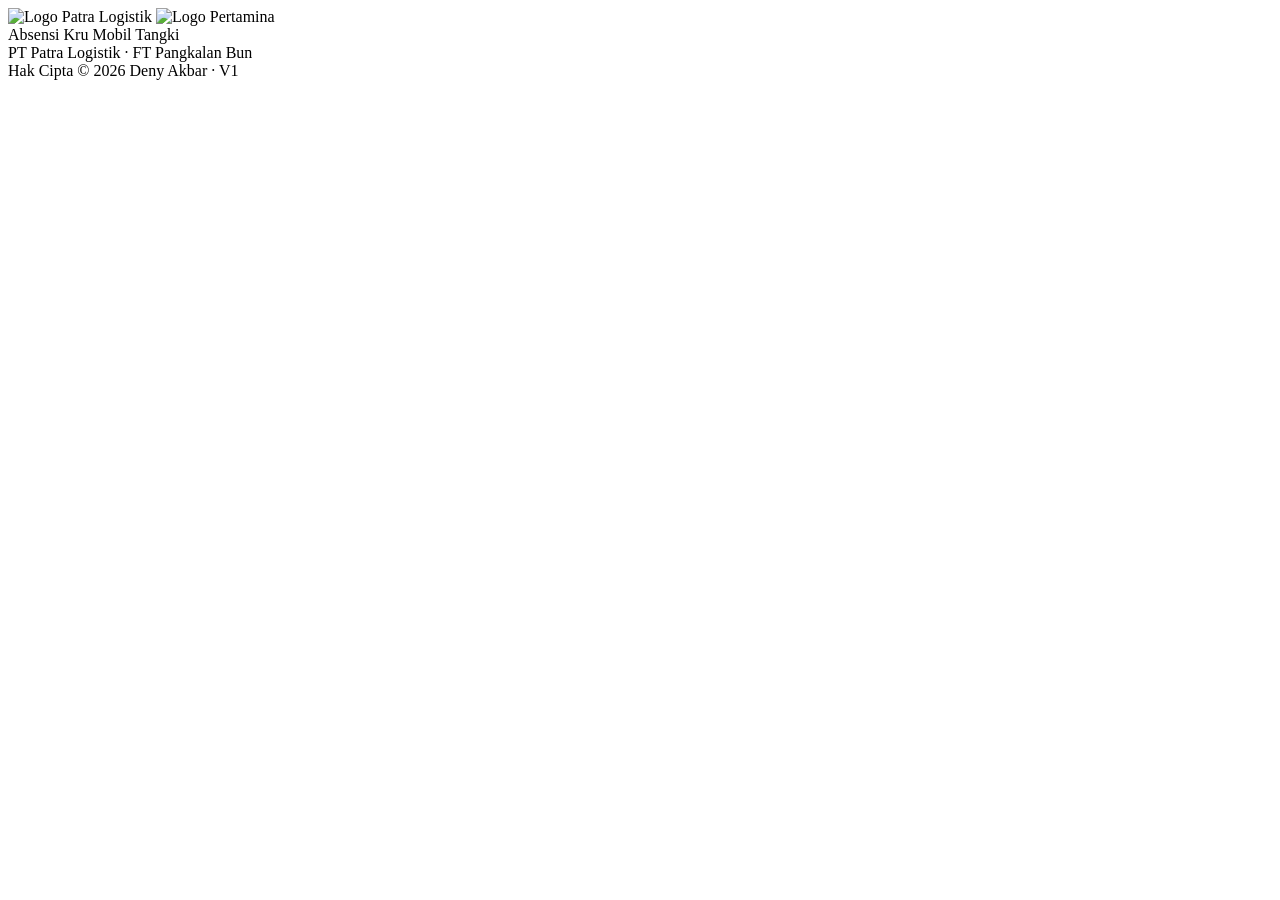
==== index.html @ 359aa32e "Absensi Kru Mobil Tangki V1" ====
<!DOCTYPE html>
<!--
  Absensi Kru Mobil Tangki
  Hak Cipta (c) 2026 Deny Akbar
  Versi V1
-->
<html lang="id">
<head>
  <meta charset="utf-8">
  <meta name="viewport" content="width=device-width, initial-scale=1, viewport-fit=cover">
  <meta name="theme-color" content="#006CB8">
  <meta name="color-scheme" content="light only">
  <meta name="apple-mobile-web-app-capable" content="yes">
  <meta name="mobile-web-app-capable" content="yes">
  <meta name="apple-mobile-web-app-title" content="Absensi Kru">
  <meta name="apple-mobile-web-app-status-bar-style" content="default">
  <meta name="description" content="Absensi supir dan kernet mobil tangki PT Patra Logistik FT Pangkalan Bun">
  <title>Absensi Kru Mobil Tangki</title>
  <link rel="manifest" href="manifest.webmanifest">
  <link rel="icon" type="image/png" href="assets/icon-192.png">
  <link rel="apple-touch-icon" href="assets/apple-touch-icon.png">
  <link rel="stylesheet" href="css/app.css">
</head>
<body>
  <header class="kepala">
    <div class="logo-baris">
      <img class="logo" src="assets/logo-patra-logistik.png" alt="Logo Patra Logistik">
      <img class="logo" src="assets/logo-pertamina.png" alt="Logo Pertamina">
    </div>
    <div class="nama-aplikasi">Absensi Kru Mobil Tangki</div>
    <div class="nama-pt">PT Patra Logistik · FT Pangkalan Bun</div>
  </header>

  <button type="button" id="pita" class="pita" hidden></button>

  <main>
    <!-- Login -->
    <section id="v-login" hidden>
      <div class="panel-masuk">
      <h1>Masuk</h1>
      <p class="sub">Gunakan ID Kru dan PIN 6 angka dari admin.</p>
      <form id="form-login" autocomplete="on" novalidate>
        <label for="in-id">ID Kru</label>
        <input id="in-id" name="username" type="text" autocomplete="username" autocapitalize="characters"
          spellcheck="false" placeholder="Contoh: S001" maxlength="15">
        <label for="in-pin">PIN</label>
        <div class="input-pin">
          <input id="in-pin" name="password" type="password" inputmode="numeric" pattern="[0-9]*" maxlength="6"
            autocomplete="current-password" placeholder="6 angka">
          <button type="button" id="btn-lihat-pin" class="lihat" aria-controls="in-pin" aria-pressed="false">Lihat</button>
        </div>
        <div id="pesan-login" class="kotak-pesan merah" role="alert" hidden></div>
        <button type="submit" id="btn-masuk" class="tombol besar" style="margin-top:20px">Masuk</button>
      </form>
      <div id="info-ios" class="kotak-pesan biasa" hidden>
        Di iPhone: pasang dulu aplikasi ke Layar Utama lewat tombol Bagikan di Safari, lalu buka dari ikon
        Absensi Kru dan masuk dari sana. Akun terkunci di tempat Anda pertama kali masuk.
      </div>
      <button type="button" id="btn-pasang" class="tombol kedua" style="margin-top:12px" hidden>Pasang Aplikasi di HP</button>
      <p class="bantuan">Lupa PIN atau ganti HP? Hubungi admin.</p>
      <div class="tautan-bawah" style="margin-top:4px"><a href="panduan-kru.html">Cara Pakai</a></div>
      </div>
    </section>

    <!-- Beranda -->
    <section id="v-beranda" hidden>
      <div id="kartu-kru" class="kartu profil"></div>
      <div id="kartu-status" class="kartu status" aria-live="polite"></div>
      <div class="grid-aksi">
        <button type="button" id="btn-absen-masuk" class="aksi">
          <span class="judul-aksi">Absen Masuk</span><span class="sub-aksi" id="sub-masuk"></span>
        </button>
        <button type="button" id="btn-absen-pulang" class="aksi">
          <span class="judul-aksi">Absen Pulang</span><span class="sub-aksi" id="sub-pulang"></span>
        </button>
      </div>
      <p class="bantuan">Izin, sakit, atau cuti: beri tahu admin langsung.</p>
      <div class="tautan-bawah">
        <a href="panduan-kru.html">Cara Pakai</a>
        <button type="button" id="btn-keluar" class="tombol-tautan">Keluar</button>
      </div>
    </section>

    <!-- Alur absen -->
    <section id="v-alur" hidden>
      <div id="isi-alur"></div>
    </section>

  </main>

  <footer id="kaki" class="kaki">Hak Cipta © 2026 Deny Akbar · V1</footer>

  <!-- Tombol Kembali/Lanjut yang tetap di bawah layar saat absen -->
  <div id="bar-aksi" class="bar-aksi" hidden>
    <div id="bar-isi" class="bar-isi"></div>
  </div>

  <!-- Kamera layar penuh -->
  <div id="kamera" class="kamera" hidden>
    <video id="kamera-video" playsinline muted autoplay></video>
    <div id="kamera-bingkai" class="bingkai"></div>
    <div id="kamera-pesan" class="kamera-pesan"></div>
    <div class="kamera-bawah">
      <button type="button" id="kamera-batal" class="tombol kedua">Batal</button>
      <button type="button" id="kamera-jepret" class="tombol jepret">Ambil Foto</button>
      <button type="button" id="kamera-senter" class="tombol kedua" hidden>Senter</button>
    </div>
  </div>

  <!-- Dialog pesan -->
  <div id="lapisan" class="lapisan" hidden>
    <div id="dialog" class="dialog" role="dialog" aria-modal="true"></div>
  </div>

  <script src="config.js"></script>
  <script src="js/inti.js"></script>
  <script src="js/perangkat.js"></script>
  <script src="js/antrian.js"></script>
  <script src="js/alur.js"></script>
  <script src="js/app.js"></script>
</body>
</html>
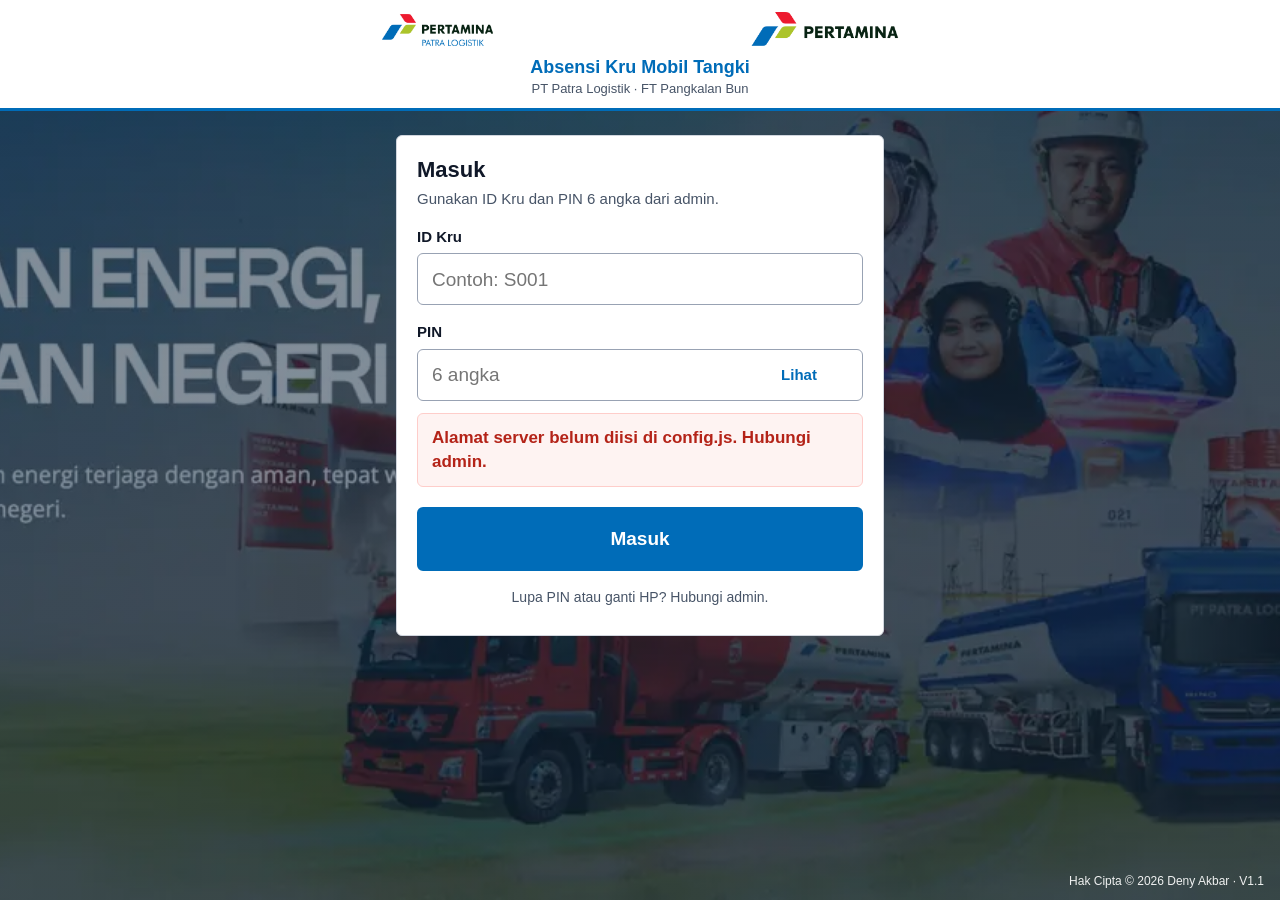
==== commit 76229096: "Versi V1.1: hapus halaman Cara Pakai dari aplikasi" ====
--- a/index.html
+++ b/index.html
@@ -2,7 +2,7 @@
 <!--
   Absensi Kru Mobil Tangki
   Hak Cipta (c) 2026 Deny Akbar
-  Versi V1
+  Versi V1.1
 -->
 <html lang="id">
 <head>
@@ -58,7 +58,6 @@
       </div>
       <button type="button" id="btn-pasang" class="tombol kedua" style="margin-top:12px" hidden>Pasang Aplikasi di HP</button>
       <p class="bantuan">Lupa PIN atau ganti HP? Hubungi admin.</p>
-      <div class="tautan-bawah" style="margin-top:4px"><a href="panduan-kru.html">Cara Pakai</a></div>
       </div>
     </section>
 
@@ -76,7 +75,6 @@
       </div>
       <p class="bantuan">Izin, sakit, atau cuti: beri tahu admin langsung.</p>
       <div class="tautan-bawah">
-        <a href="panduan-kru.html">Cara Pakai</a>
         <button type="button" id="btn-keluar" class="tombol-tautan">Keluar</button>
       </div>
     </section>
@@ -88,7 +86,7 @@
 
   </main>
 
-  <footer id="kaki" class="kaki">Hak Cipta © 2026 Deny Akbar · V1</footer>
+  <footer id="kaki" class="kaki">Hak Cipta © 2026 Deny Akbar · V1.1</footer>
 
   <!-- Tombol Kembali/Lanjut yang tetap di bawah layar saat absen -->
   <div id="bar-aksi" class="bar-aksi" hidden>
--- a/css/app.css
+++ b/css/app.css
@@ -0,0 +1,489 @@
+/*
+ * Absensi Kru Mobil Tangki
+ * Hak Cipta (c) 2026 Deny Akbar
+ * Versi V1.1
+ *
+ * Tampilan aplikasi kru: dibuat untuk HP murah, tombol besar, teks jelas, kontras tinggi.
+ * Jarak antarelemen memakai kelipatan 4 px. Warna hijau dan merah hanya untuk status.
+ */
+
+:root {
+  color-scheme: light;
+  --biru: #006CB8;          /* warna utama dari logo, bisa diganti di config.js (WARNA_UTAMA) */
+  --biru-tekan: #00518A;
+  --biru-muda: #E0EDF7;
+  --teks: #101828;
+  --teks-2: #475467;
+  --teks-3: #667085;
+  --garis: #D0D5DD;
+  --garis-lembut: #EAECF0;
+  --garis-input: #98A2B3;
+  --latar: #FFFFFF;
+  --latar-2: #F2F4F7;
+  --hijau: #067647;
+  --hijau-latar: #ECFDF3;
+  --hijau-garis: #ABEFC6;
+  --merah: #B42318;
+  --merah-latar: #FEF3F2;
+  --merah-garis: #FECDCA;
+  --sudut: 6px;
+  --sudut-kecil: 4px;
+  --cepat: 120ms;
+}
+
+* { box-sizing: border-box; }
+
+html { -webkit-text-size-adjust: 100%; }
+
+body {
+  margin: 0;
+  background: var(--latar);
+  color: var(--teks);
+  font-family: Roboto, Arial, "Helvetica Neue", Helvetica, sans-serif;
+  font-size: 17px;
+  line-height: 1.45;
+  min-height: 100vh;
+  min-height: 100dvh;
+  display: flex;
+  flex-direction: column;
+}
+body.ada-bar { padding-bottom: calc(80px + env(safe-area-inset-bottom)); }
+
+button, input, textarea, select { font: inherit; color: inherit; }
+
+[hidden] { display: none !important; }
+
+.angka { font-variant-numeric: tabular-nums; }
+
+/* ---------- Kepala ---------- */
+.kepala {
+  padding: 10px 16px 10px;
+  border-bottom: 3px solid var(--biru);
+  text-align: center;
+  background: var(--latar);
+}
+.logo-baris {
+  display: flex;
+  justify-content: space-between;
+  align-items: center;
+  gap: 12px;
+  max-width: 520px;
+  margin: 0 auto 6px;
+  min-height: 40px;
+}
+.logo-baris img, .logo-kosong {
+  height: 36px;
+  max-width: 42%;
+  object-fit: contain;
+}
+.logo-kosong {
+  width: 104px;
+  border: 1px dashed var(--garis-input);
+  border-radius: var(--sudut-kecil);
+  color: var(--teks-3);
+  font-size: 12px;
+  display: flex;
+  align-items: center;
+  justify-content: center;
+}
+.nama-aplikasi { font-size: 18px; font-weight: 700; color: var(--biru); line-height: 1.25; }
+.nama-pt { font-size: 13px; color: var(--teks-2); margin-top: 1px; }
+
+/* ---------- Pita pemberitahuan ---------- */
+.pita {
+  display: block;
+  width: 100%;
+  border: 0;
+  border-bottom: 1px solid var(--garis);
+  padding: 12px 16px;
+  font-size: 15px;
+  font-weight: 700;
+  line-height: 1.35;
+  text-align: center;
+  background: var(--latar-2);
+  color: var(--teks);
+  cursor: pointer;
+  transition: background-color var(--cepat);
+}
+.pita.versi { background: var(--biru); color: #fff; border-bottom-color: var(--biru); }
+.pita.merah { background: var(--merah-latar); color: var(--merah); border-bottom-color: var(--merah-garis); }
+
+/* ---------- Isi halaman ---------- */
+main {
+  flex: 1;
+  width: 100%;
+  max-width: 520px;
+  margin: 0 auto;
+  padding: 20px 16px 16px;
+}
+h1 { font-size: 22px; line-height: 1.25; margin: 0 0 4px; }
+.sub { font-size: 15px; color: var(--teks-2); margin: 0 0 16px; }
+h2 { font-size: 18px; line-height: 1.3; margin: 24px 0 8px; }
+p { margin: 8px 0; }
+.kecil { font-size: 14px; color: var(--teks-2); }
+.tengah { text-align: center; }
+
+/* ---------- Formulir ---------- */
+label { display: block; font-size: 15px; font-weight: 700; margin: 16px 0 6px; }
+form > label:first-child, .kartu > label:first-child { margin-top: 0; }
+input[type=text], input[type=password], input[type=tel], input[type=number], input[type=date], textarea {
+  width: 100%;
+  min-height: 52px;
+  padding: 10px 14px;
+  font-size: 19px;
+  border: 1px solid var(--garis-input);
+  border-radius: var(--sudut);
+  background: #fff;
+  transition: border-color var(--cepat);
+}
+input[type=date] { font-size: 17px; }
+textarea { min-height: 96px; font-size: 17px; resize: vertical; }
+input:focus, textarea:focus { outline: 3px solid var(--biru-muda); border-color: var(--biru); }
+.input-km { font-size: 28px; font-weight: 700; letter-spacing: 1px; text-align: center; font-variant-numeric: tabular-nums; }
+
+.input-pin { position: relative; }
+.input-pin input { padding-right: 132px; }
+.input-pin input:not(:placeholder-shown) { letter-spacing: 0.15em; }
+.input-pin .lihat {
+  position: absolute;
+  top: 4px;
+  right: 4px;
+  bottom: 4px;
+  min-width: 120px;
+  border: 0;
+  border-radius: var(--sudut-kecil);
+  background: transparent;
+  color: var(--biru);
+  font-size: 15px;
+  font-weight: 700;
+  cursor: pointer;
+  transition: background-color var(--cepat);
+}
+.input-pin .lihat:active { background: var(--biru-muda); }
+
+/* ---------- Tombol ---------- */
+.tombol {
+  display: block;
+  width: 100%;
+  min-height: 56px;
+  padding: 12px 16px;
+  border-radius: var(--sudut);
+  border: 2px solid var(--biru);
+  background: var(--biru);
+  color: #fff;
+  font-size: 18px;
+  font-weight: 700;
+  line-height: 1.25;
+  text-align: center;
+  cursor: pointer;
+  -webkit-tap-highlight-color: transparent;
+  transition: background-color var(--cepat), border-color var(--cepat), color var(--cepat);
+}
+.tombol:active { background: var(--biru-tekan); border-color: var(--biru-tekan); }
+.tombol.kedua { background: #fff; color: var(--biru); }
+.tombol.kedua:active { background: var(--biru-muda); }
+.tombol.besar { min-height: 64px; font-size: 19px; }
+.tombol.nonaktif, .tombol:disabled {
+  background: var(--latar-2);
+  border-color: var(--garis);
+  color: var(--teks-3);
+  cursor: default;
+}
+.tombol + .tombol { margin-top: 12px; }
+.tombol-tautan {
+  display: inline-flex;
+  align-items: center;
+  min-height: 44px;
+  padding: 0 8px;
+  border: 0;
+  background: none;
+  color: var(--biru);
+  font-size: 16px;
+  font-weight: 700;
+  text-decoration: underline;
+  text-underline-offset: 3px;
+  cursor: pointer;
+}
+.baris-tombol { display: flex; gap: 12px; margin-top: 16px; }
+.baris-tombol .tombol { margin-top: 0; }
+
+.tombol:focus-visible, .aksi:focus-visible, .pilih:focus-visible, .tombol-tautan:focus-visible,
+.pita:focus-visible, .lihat:focus-visible {
+  outline: 3px solid var(--biru);
+  outline-offset: 2px;
+}
+
+/* Tombol utama di beranda: judul besar dan keterangan singkat */
+.grid-aksi { display: grid; grid-template-columns: 1fr 1fr; gap: 12px; margin-top: 16px; }
+.aksi {
+  display: flex;
+  flex-direction: column;
+  align-items: center;
+  justify-content: center;
+  gap: 4px;
+  min-height: 92px;
+  padding: 12px 10px;
+  border-radius: var(--sudut);
+  border: 2px solid var(--biru);
+  background: var(--biru);
+  color: #fff;
+  text-align: center;
+  cursor: pointer;
+  -webkit-tap-highlight-color: transparent;
+  transition: background-color var(--cepat), border-color var(--cepat);
+}
+.aksi:active { background: var(--biru-tekan); border-color: var(--biru-tekan); }
+.aksi .judul-aksi { font-size: 19px; font-weight: 700; line-height: 1.2; }
+.aksi .sub-aksi { font-size: 13px; line-height: 1.3; color: #fff; }
+.aksi .sub-aksi:empty { display: none; }
+.aksi.kedua { background: #fff; color: var(--biru); }
+.aksi.kedua:active { background: var(--biru-muda); }
+.aksi.kedua .sub-aksi { color: var(--teks-2); }
+.aksi[aria-disabled="true"] { background: var(--latar-2); border-color: var(--garis); color: var(--teks-3); cursor: default; }
+.aksi[aria-disabled="true"]:active { background: var(--latar-2); }
+.aksi[aria-disabled="true"] .sub-aksi { color: var(--teks-2); }
+
+/* ---------- Kartu ---------- */
+.kartu {
+  border: 1px solid var(--garis);
+  border-radius: var(--sudut);
+  padding: 16px;
+  margin-bottom: 12px;
+  background: #fff;
+}
+
+/* Data kru */
+.profil .nama { font-size: 20px; font-weight: 700; line-height: 1.25; }
+.profil .jabatan { font-size: 15px; color: var(--teks-2); margin-top: 2px; }
+.info-grid {
+  display: grid;
+  grid-template-columns: 1fr 1fr;
+  margin-top: 12px;
+  border-top: 1px solid var(--garis-lembut);
+}
+.info-grid > div { padding-top: 10px; min-width: 0; }
+.info-grid > div + div { border-left: 1px solid var(--garis-lembut); padding-left: 14px; }
+.info-grid > .penuh {
+  grid-column: 1 / -1;
+  border-left: 0;
+  padding-left: 0;
+  margin-top: 10px;
+  border-top: 1px solid var(--garis-lembut);
+}
+.info-grid .label { display: block; font-size: 13px; color: var(--teks-2); }
+.info-grid .nilai { display: block; font-size: 18px; font-weight: 700; overflow-wrap: anywhere; }
+
+/* Status hari ini */
+.status { border-left: 6px solid var(--teks-3); }
+.status.hijau { border-left-color: var(--hijau); }
+.status.merah { border-left-color: var(--merah); }
+.status.biru { border-left-color: var(--biru); }
+.status-kepala { display: flex; justify-content: space-between; gap: 8px; font-size: 14px; color: var(--teks-2); }
+.status-utama { font-size: 23px; font-weight: 700; line-height: 1.25; margin: 6px 0 4px; }
+.status-rinci { font-size: 15px; color: var(--teks-2); margin-top: 4px; }
+.deret-chip { display: flex; flex-wrap: wrap; gap: 6px; margin: 6px 0 4px; }
+
+/* Label status */
+.chip {
+  display: inline-block;
+  padding: 3px 10px;
+  border-radius: var(--sudut-kecil);
+  border: 1px solid var(--garis);
+  background: var(--latar-2);
+  color: var(--teks-2);
+  font-size: 14px;
+  font-weight: 700;
+  line-height: 1.3;
+  white-space: nowrap;
+}
+.chip.hijau { background: var(--hijau-latar); color: var(--hijau); border-color: var(--hijau-garis); }
+.chip.merah { background: var(--merah-latar); color: var(--merah); border-color: var(--merah-garis); }
+.chip.biru { background: var(--biru-muda); color: var(--biru); border-color: var(--biru-muda); }
+
+/* Baris label dan nilai */
+.data-baris {
+  display: flex;
+  justify-content: space-between;
+  align-items: baseline;
+  gap: 12px;
+  padding: 8px 0;
+  border-top: 1px solid var(--garis-lembut);
+}
+.data-baris:first-child { border-top: 0; padding-top: 0; }
+.data-baris span:first-child { color: var(--teks-2); font-size: 15px; flex-shrink: 0; }
+.data-baris span:last-child { font-weight: 700; text-align: right; }
+.daftar-ringkas .data-baris span:last-child { max-width: 62%; }
+
+.teks-hijau { color: var(--hijau); }
+.teks-merah { color: var(--merah); }
+
+.kotak-pesan { border-radius: var(--sudut); padding: 12px 14px; margin: 12px 0; font-weight: 700; line-height: 1.4; }
+.kotak-pesan.merah { background: var(--merah-latar); color: var(--merah); border: 1px solid var(--merah-garis); }
+.kotak-pesan.hijau { background: var(--hijau-latar); color: var(--hijau); border: 1px solid var(--hijau-garis); }
+.kotak-pesan.biasa { background: var(--latar-2); color: var(--teks); border: 1px solid var(--garis); font-weight: 400; }
+
+/* ---------- Langkah absen ---------- */
+.langkah-info { font-size: 14px; color: var(--teks-2); }
+.batang-langkah { display: flex; gap: 4px; margin: 8px 0 16px; }
+.batang-langkah span { flex: 1; height: 6px; border-radius: 3px; background: var(--garis-lembut); }
+.batang-langkah span.selesai { background: var(--biru); }
+.angka-besar { font-size: 30px; font-weight: 700; letter-spacing: 0.5px; }
+.foto-hasil { width: 100%; border-radius: var(--sudut); border: 1px solid var(--garis); display: block; margin: 12px 0; }
+.deret-foto { display: flex; gap: 8px; margin-top: 12px; }
+.foto-kecil { width: 96px; height: 96px; object-fit: cover; border-radius: var(--sudut-kecil); border: 1px solid var(--garis); }
+
+.p2h-item { border: 1px solid var(--garis); border-radius: var(--sudut); padding: 12px; margin-bottom: 12px; }
+.p2h-item .judul { font-weight: 700; margin-bottom: 8px; }
+.p2h-item.tidak { border-color: var(--merah); background: var(--merah-latar); }
+.pilih-dua { display: grid; grid-template-columns: 1fr 1fr; gap: 8px; }
+.pilih {
+  min-height: 52px;
+  border: 2px solid var(--garis);
+  border-radius: var(--sudut);
+  background: #fff;
+  font-size: 18px;
+  font-weight: 700;
+  cursor: pointer;
+  -webkit-tap-highlight-color: transparent;
+  transition: background-color var(--cepat), border-color var(--cepat), color var(--cepat);
+}
+.pilih:active { background: var(--latar-2); }
+.pilih.aktif.baik { border-color: var(--hijau); background: var(--hijau-latar); color: var(--hijau); }
+.pilih.aktif.tidak { border-color: var(--merah); background: var(--merah-latar); color: var(--merah); }
+.pilih.aktif.netral { border-color: var(--biru); background: var(--biru-muda); color: var(--biru); }
+
+/* Tombol Kembali/Lanjut yang tetap di bawah layar */
+.bar-aksi {
+  position: fixed;
+  left: 0;
+  right: 0;
+  bottom: 0;
+  z-index: 20;
+  background: #fff;
+  border-top: 1px solid var(--garis);
+  padding: 12px 16px calc(12px + env(safe-area-inset-bottom));
+}
+.bar-isi { max-width: 520px; margin: 0 auto; display: flex; gap: 12px; }
+.bar-isi .tombol { margin: 0; flex: 2; }
+.bar-isi .tombol.kedua { flex: 1; }
+
+/* ---------- Halaman masuk dengan wallpaper ---------- */
+body.halaman-masuk {
+  background-color: #0B2A44;
+  background-image: linear-gradient(rgba(6, 28, 50, 0.5), rgba(6, 28, 50, 0.5)), url(../assets/wallpaper.webp);
+  background-size: cover;
+  background-position: 72% 40%;
+  background-repeat: no-repeat;
+}
+body.halaman-masuk main { padding-top: 24px; }
+body.halaman-masuk .kaki { color: rgba(255, 255, 255, 0.92); }
+.panel-masuk {
+  background: #fff;
+  border: 1px solid var(--garis);
+  border-radius: var(--sudut);
+  padding: 20px;
+}
+
+/* ---------- Daftar data yang tersimpan di HP ---------- */
+.baris-judul { display: flex; justify-content: space-between; align-items: baseline; gap: 8px; margin-bottom: 4px; }
+
+/* ---------- Kamera ---------- */
+.kamera {
+  position: fixed;
+  inset: 0;
+  background: #000;
+  z-index: 50;
+  display: flex;
+  flex-direction: column;
+}
+.kamera video { flex: 1; width: 100%; min-height: 0; object-fit: cover; background: #000; }
+.kamera .bingkai {
+  position: absolute;
+  left: 8%;
+  right: 8%;
+  top: 9%;
+  bottom: 24%;
+  border: 3px dashed rgba(255, 255, 255, 0.9);
+  border-radius: 8px;
+  pointer-events: none;
+  display: flex;
+  align-items: flex-start;
+  justify-content: center;
+}
+.kamera .bingkai.kotak { left: 15%; right: 15%; top: 20%; bottom: auto; aspect-ratio: 1 / 1; }
+.kamera .bingkai span {
+  margin-top: -2px;
+  background: rgba(0, 0, 0, 0.72);
+  color: #fff;
+  font-size: 16px;
+  font-weight: 700;
+  padding: 6px 10px;
+  border-radius: 0 0 6px 6px;
+  text-align: center;
+}
+.kamera-bawah {
+  display: flex;
+  gap: 12px;
+  padding: 12px 16px;
+  padding-bottom: calc(12px + env(safe-area-inset-bottom));
+  background: #000;
+}
+.kamera-bawah .tombol { margin: 0; }
+.kamera-bawah .jepret { flex: 2; min-height: 64px; font-size: 20px; }
+.kamera-bawah .tombol.kedua { flex: 1; background: #fff; }
+.kamera-pesan {
+  position: absolute;
+  left: 12px;
+  right: 12px;
+  top: calc(12px + env(safe-area-inset-top));
+  color: #fff;
+  background: rgba(0, 0, 0, 0.72);
+  border-radius: 6px;
+  padding: 8px 10px;
+  font-size: 15px;
+  text-align: center;
+}
+.kamera-pesan:empty { display: none; }
+
+/* ---------- Dialog ---------- */
+.lapisan {
+  position: fixed;
+  inset: 0;
+  background: rgba(16, 24, 40, 0.6);
+  z-index: 60;
+  display: flex;
+  align-items: center;
+  justify-content: center;
+  padding: 16px;
+}
+.dialog {
+  background: #fff;
+  border-radius: var(--sudut);
+  width: 100%;
+  max-width: 440px;
+  max-height: 88vh;
+  overflow-y: auto;
+  padding: 20px;
+  border: 1px solid var(--garis);
+}
+.dialog .kartu { margin: 12px 0 0; }
+.dialog h2 { margin: 0 0 8px; font-size: 20px; }
+.dialog .isi { font-size: 17px; white-space: pre-line; }
+
+/* ---------- Tautan bawah ---------- */
+.tautan-bawah { display: flex; justify-content: center; align-items: center; gap: 24px; margin-top: 20px; }
+.bantuan { font-size: 14px; color: var(--teks-2); text-align: center; margin-top: 16px; }
+.grid-aksi + .bantuan { margin-top: 12px; }
+
+/* ---------- Hak cipta di pojok kanan bawah ---------- */
+.kaki {
+  text-align: right;
+  font-size: 12px;
+  color: var(--teks-3);
+  padding: 12px 16px calc(10px + env(safe-area-inset-bottom));
+}
+body.ada-bar .kaki { padding-bottom: 10px; }
+
+@media (prefers-reduced-motion: reduce) {
+  * { transition: none !important; }
+}
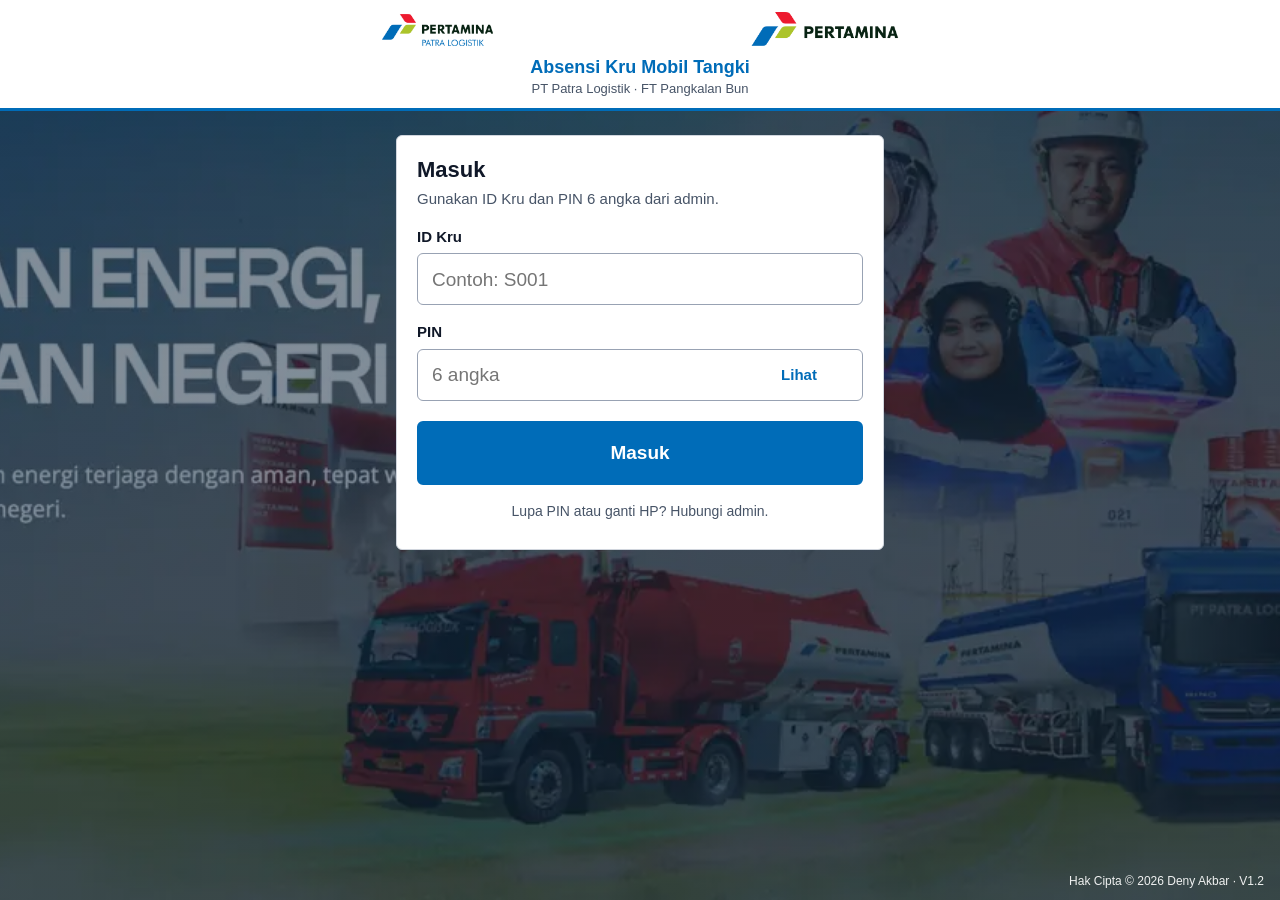
==== commit 485d6f65: "Versi V1.2: sambungkan ke server" ====
--- a/index.html
+++ b/index.html
@@ -2,7 +2,7 @@
 <!--
   Absensi Kru Mobil Tangki
   Hak Cipta (c) 2026 Deny Akbar
-  Versi V1.1
+  Versi V1.2
 -->
 <html lang="id">
 <head>
@@ -86,7 +86,7 @@
 
   </main>
 
-  <footer id="kaki" class="kaki">Hak Cipta © 2026 Deny Akbar · V1.1</footer>
+  <footer id="kaki" class="kaki">Hak Cipta © 2026 Deny Akbar · V1.2</footer>
 
   <!-- Tombol Kembali/Lanjut yang tetap di bawah layar saat absen -->
   <div id="bar-aksi" class="bar-aksi" hidden>
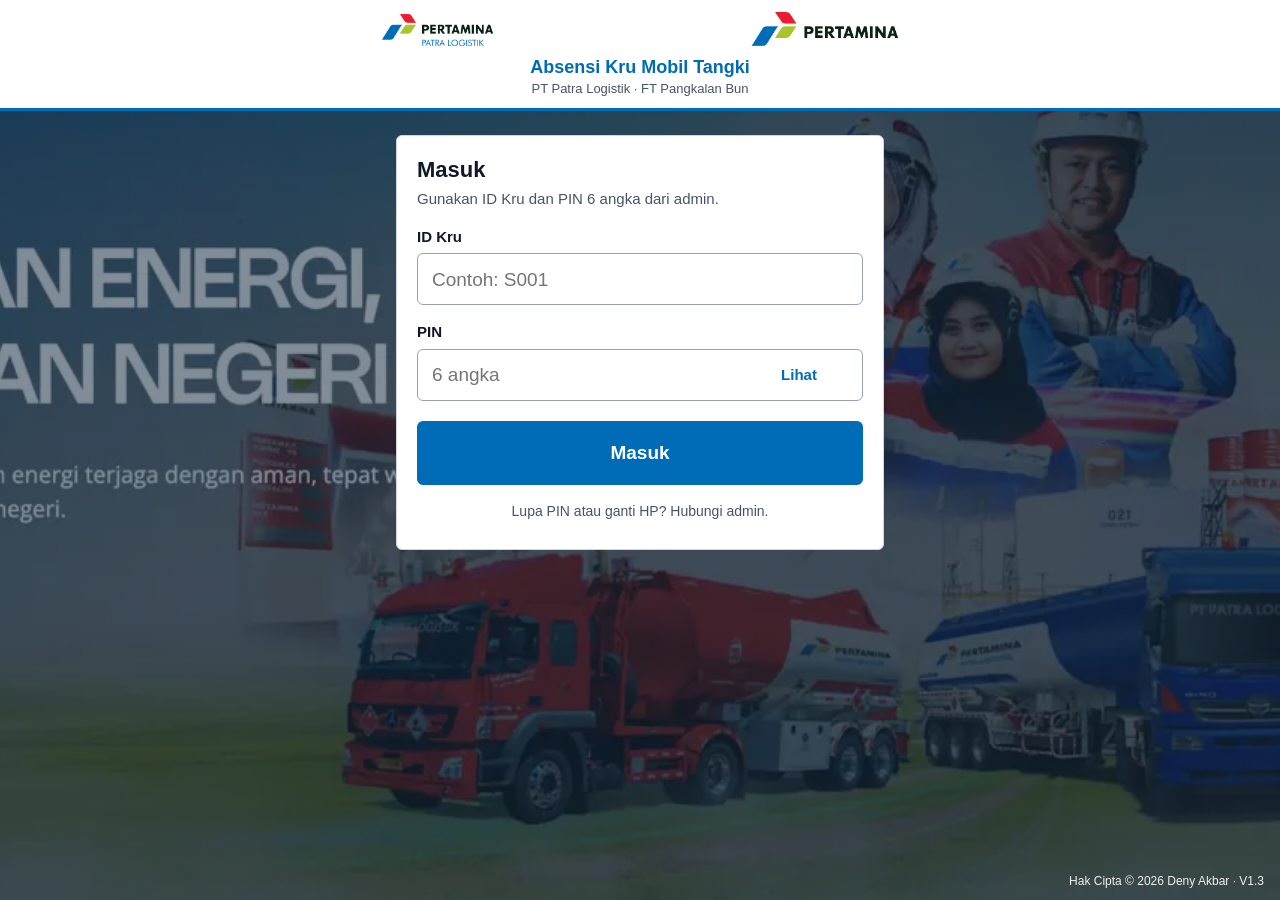
==== commit 808bc124: "Versi V1.3: naikkan versi aplikasi" ====
--- a/index.html
+++ b/index.html
@@ -2,7 +2,7 @@
 <!--
   Absensi Kru Mobil Tangki
   Hak Cipta (c) 2026 Deny Akbar
-  Versi V1.2
+  Versi V1.3
 -->
 <html lang="id">
 <head>
@@ -86,7 +86,7 @@
 
   </main>
 
-  <footer id="kaki" class="kaki">Hak Cipta © 2026 Deny Akbar · V1.2</footer>
+  <footer id="kaki" class="kaki">Hak Cipta © 2026 Deny Akbar · V1.3</footer>
 
   <!-- Tombol Kembali/Lanjut yang tetap di bawah layar saat absen -->
   <div id="bar-aksi" class="bar-aksi" hidden>
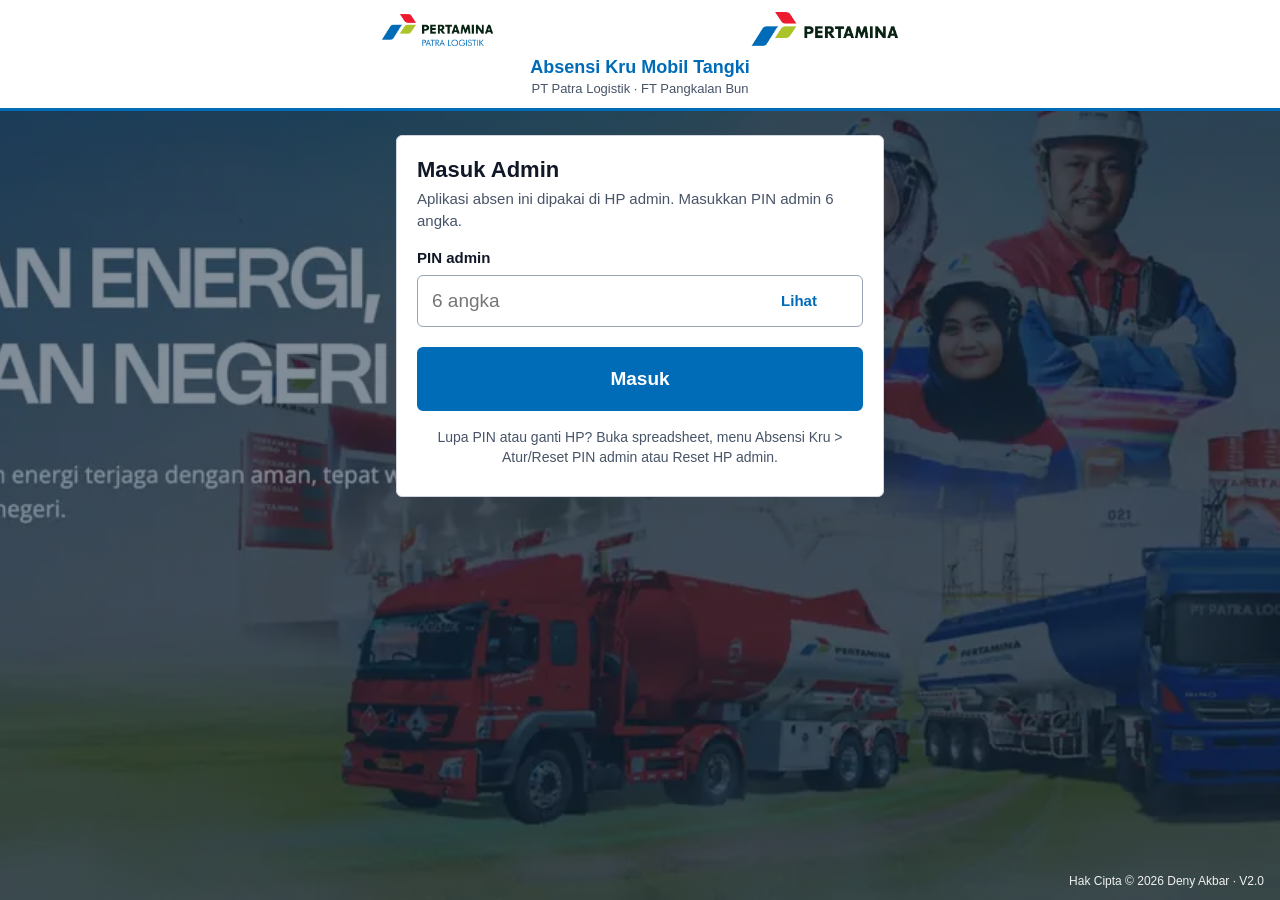
==== commit 2c4c9d20: "Versi V2.0: halaman utama dan nomor versi" ====
--- a/index.html
+++ b/index.html
@@ -2,7 +2,7 @@
 <!--
   Absensi Kru Mobil Tangki
   Hak Cipta (c) 2026 Deny Akbar
-  Versi V1.3
+  Versi V2.0
 -->
 <html lang="id">
 <head>
@@ -14,7 +14,7 @@
   <meta name="mobile-web-app-capable" content="yes">
   <meta name="apple-mobile-web-app-title" content="Absensi Kru">
   <meta name="apple-mobile-web-app-status-bar-style" content="default">
-  <meta name="description" content="Absensi supir dan kernet mobil tangki PT Patra Logistik FT Pangkalan Bun">
+  <meta name="description" content="Absensi kru mobil tangki dan karyawan PT Patra Logistik FT Pangkalan Bun">
   <title>Absensi Kru Mobil Tangki</title>
   <link rel="manifest" href="manifest.webmanifest">
   <link rel="icon" type="image/png" href="assets/icon-192.png">
@@ -37,13 +37,10 @@
     <!-- Login -->
     <section id="v-login" hidden>
       <div class="panel-masuk">
-      <h1>Masuk</h1>
-      <p class="sub">Gunakan ID Kru dan PIN 6 angka dari admin.</p>
+      <h1>Masuk Admin</h1>
+      <p class="sub">Aplikasi absen ini dipakai di HP admin. Masukkan PIN admin 6 angka.</p>
       <form id="form-login" autocomplete="on" novalidate>
-        <label for="in-id">ID Kru</label>
-        <input id="in-id" name="username" type="text" autocomplete="username" autocapitalize="characters"
-          spellcheck="false" placeholder="Contoh: S001" maxlength="15">
-        <label for="in-pin">PIN</label>
+        <label for="in-pin">PIN admin</label>
         <div class="input-pin">
           <input id="in-pin" name="password" type="password" inputmode="numeric" pattern="[0-9]*" maxlength="6"
             autocomplete="current-password" placeholder="6 angka">
@@ -54,27 +51,36 @@
       </form>
       <div id="info-ios" class="kotak-pesan biasa" hidden>
         Di iPhone: pasang dulu aplikasi ke Layar Utama lewat tombol Bagikan di Safari, lalu buka dari ikon
-        Absensi Kru dan masuk dari sana. Akun terkunci di tempat Anda pertama kali masuk.
+        Absensi Kru dan masuk dari sana. Akun admin terkunci di tempat Anda pertama kali masuk.
       </div>
       <button type="button" id="btn-pasang" class="tombol kedua" style="margin-top:12px" hidden>Pasang Aplikasi di HP</button>
-      <p class="bantuan">Lupa PIN atau ganti HP? Hubungi admin.</p>
+      <p class="bantuan">Lupa PIN atau ganti HP? Buka spreadsheet, menu Absensi Kru &gt; Atur/Reset PIN admin atau Reset HP admin.</p>
       </div>
     </section>
 
     <!-- Beranda -->
     <section id="v-beranda" hidden>
-      <div id="kartu-kru" class="kartu profil"></div>
-      <div id="kartu-status" class="kartu status" aria-live="polite"></div>
-      <div class="grid-aksi">
-        <button type="button" id="btn-absen-masuk" class="aksi">
-          <span class="judul-aksi">Absen Masuk</span><span class="sub-aksi" id="sub-masuk"></span>
-        </button>
-        <button type="button" id="btn-absen-pulang" class="aksi">
-          <span class="judul-aksi">Absen Pulang</span><span class="sub-aksi" id="sub-pulang"></span>
-        </button>
+      <div class="kartu ringkas-hari">
+        <div class="status-kepala">
+          <span>Absen hari ini</span>
+          <span id="tgl-hari"></span>
+        </div>
+        <div id="hitung-hadir" class="hitung-hadir"></div>
+        <div id="info-lokasi" class="info-lokasi">Mencari lokasi...</div>
       </div>
-      <p class="bantuan">Izin, sakit, atau cuti: beri tahu admin langsung.</p>
+      <label for="cari" class="label-cari">Cari nama atau nopol</label>
+      <input id="cari" type="search" class="input-cari" placeholder="Ketik nama atau nopol" autocomplete="off"
+        autocapitalize="characters" spellcheck="false" enterkeyhint="search">
+      <div class="saring" role="group" aria-label="Saring daftar nama">
+        <button type="button" class="pilih-saring" data-saring="semua" aria-pressed="true">Semua</button>
+        <button type="button" class="pilih-saring" data-saring="amt" aria-pressed="false">AMT</button>
+        <button type="button" class="pilih-saring" data-saring="karyawan" aria-pressed="false">Karyawan</button>
+      </div>
+      <ul id="daftar-kru" class="daftar-kru"></ul>
+      <p class="bantuan">AMT (supir dan kernet) cukup absen masuk. Karyawan absen masuk dan pulang.
+        Izin, sakit, atau cuti dicatat admin lewat spreadsheet.</p>
       <div class="tautan-bawah">
+        <button type="button" id="btn-segarkan" class="tombol-tautan">Muat ulang daftar</button>
         <button type="button" id="btn-keluar" class="tombol-tautan">Keluar</button>
       </div>
     </section>
@@ -86,7 +92,7 @@
 
   </main>
 
-  <footer id="kaki" class="kaki">Hak Cipta © 2026 Deny Akbar · V1.3</footer>
+  <footer id="kaki" class="kaki">Hak Cipta © 2026 Deny Akbar · V2.0</footer>
 
   <!-- Tombol Kembali/Lanjut yang tetap di bawah layar saat absen -->
   <div id="bar-aksi" class="bar-aksi" hidden>
--- a/css/app.css
+++ b/css/app.css
@@ -1,7 +1,7 @@
 /*
  * Absensi Kru Mobil Tangki
  * Hak Cipta (c) 2026 Deny Akbar
- * Versi V1.1
+ * Versi V2.0
  *
  * Tampilan aplikasi kru: dibuat untuk HP murah, tombol besar, teks jelas, kontras tinggi.
  * Jarak antarelemen memakai kelipatan 4 px. Warna hijau dan merah hanya untuk status.
@@ -126,7 +126,7 @@
 /* ---------- Formulir ---------- */
 label { display: block; font-size: 15px; font-weight: 700; margin: 16px 0 6px; }
 form > label:first-child, .kartu > label:first-child { margin-top: 0; }
-input[type=text], input[type=password], input[type=tel], input[type=number], input[type=date], textarea {
+input[type=text], input[type=password], input[type=tel], input[type=number], input[type=date], input[type=search], textarea {
   width: 100%;
   min-height: 52px;
   padding: 10px 14px;
@@ -139,7 +139,6 @@
 input[type=date] { font-size: 17px; }
 textarea { min-height: 96px; font-size: 17px; resize: vertical; }
 input:focus, textarea:focus { outline: 3px solid var(--biru-muda); border-color: var(--biru); }
-.input-km { font-size: 28px; font-weight: 700; letter-spacing: 1px; text-align: center; font-variant-numeric: tabular-nums; }
 
 .input-pin { position: relative; }
 .input-pin input { padding-right: 132px; }
@@ -207,41 +206,15 @@
 .baris-tombol { display: flex; gap: 12px; margin-top: 16px; }
 .baris-tombol .tombol { margin-top: 0; }
 
-.tombol:focus-visible, .aksi:focus-visible, .pilih:focus-visible, .tombol-tautan:focus-visible,
-.pita:focus-visible, .lihat:focus-visible {
+.tombol:focus-visible,
+.tombol-tautan:focus-visible,
+.pita:focus-visible,
+.lihat:focus-visible {
   outline: 3px solid var(--biru);
   outline-offset: 2px;
 }
 
 /* Tombol utama di beranda: judul besar dan keterangan singkat */
-.grid-aksi { display: grid; grid-template-columns: 1fr 1fr; gap: 12px; margin-top: 16px; }
-.aksi {
-  display: flex;
-  flex-direction: column;
-  align-items: center;
-  justify-content: center;
-  gap: 4px;
-  min-height: 92px;
-  padding: 12px 10px;
-  border-radius: var(--sudut);
-  border: 2px solid var(--biru);
-  background: var(--biru);
-  color: #fff;
-  text-align: center;
-  cursor: pointer;
-  -webkit-tap-highlight-color: transparent;
-  transition: background-color var(--cepat), border-color var(--cepat);
-}
-.aksi:active { background: var(--biru-tekan); border-color: var(--biru-tekan); }
-.aksi .judul-aksi { font-size: 19px; font-weight: 700; line-height: 1.2; }
-.aksi .sub-aksi { font-size: 13px; line-height: 1.3; color: #fff; }
-.aksi .sub-aksi:empty { display: none; }
-.aksi.kedua { background: #fff; color: var(--biru); }
-.aksi.kedua:active { background: var(--biru-muda); }
-.aksi.kedua .sub-aksi { color: var(--teks-2); }
-.aksi[aria-disabled="true"] { background: var(--latar-2); border-color: var(--garis); color: var(--teks-3); cursor: default; }
-.aksi[aria-disabled="true"]:active { background: var(--latar-2); }
-.aksi[aria-disabled="true"] .sub-aksi { color: var(--teks-2); }
 
 /* ---------- Kartu ---------- */
 .kartu {
@@ -255,23 +228,6 @@
 /* Data kru */
 .profil .nama { font-size: 20px; font-weight: 700; line-height: 1.25; }
 .profil .jabatan { font-size: 15px; color: var(--teks-2); margin-top: 2px; }
-.info-grid {
-  display: grid;
-  grid-template-columns: 1fr 1fr;
-  margin-top: 12px;
-  border-top: 1px solid var(--garis-lembut);
-}
-.info-grid > div { padding-top: 10px; min-width: 0; }
-.info-grid > div + div { border-left: 1px solid var(--garis-lembut); padding-left: 14px; }
-.info-grid > .penuh {
-  grid-column: 1 / -1;
-  border-left: 0;
-  padding-left: 0;
-  margin-top: 10px;
-  border-top: 1px solid var(--garis-lembut);
-}
-.info-grid .label { display: block; font-size: 13px; color: var(--teks-2); }
-.info-grid .nilai { display: block; font-size: 18px; font-weight: 700; overflow-wrap: anywhere; }
 
 /* Status hari ini */
 .status { border-left: 6px solid var(--teks-3); }
@@ -312,7 +268,6 @@
 .data-baris:first-child { border-top: 0; padding-top: 0; }
 .data-baris span:first-child { color: var(--teks-2); font-size: 15px; flex-shrink: 0; }
 .data-baris span:last-child { font-weight: 700; text-align: right; }
-.daftar-ringkas .data-baris span:last-child { max-width: 62%; }
 
 .teks-hijau { color: var(--hijau); }
 .teks-merah { color: var(--merah); }
@@ -323,34 +278,11 @@
 .kotak-pesan.biasa { background: var(--latar-2); color: var(--teks); border: 1px solid var(--garis); font-weight: 400; }
 
 /* ---------- Langkah absen ---------- */
-.langkah-info { font-size: 14px; color: var(--teks-2); }
-.batang-langkah { display: flex; gap: 4px; margin: 8px 0 16px; }
-.batang-langkah span { flex: 1; height: 6px; border-radius: 3px; background: var(--garis-lembut); }
-.batang-langkah span.selesai { background: var(--biru); }
+
 .angka-besar { font-size: 30px; font-weight: 700; letter-spacing: 0.5px; }
 .foto-hasil { width: 100%; border-radius: var(--sudut); border: 1px solid var(--garis); display: block; margin: 12px 0; }
 .deret-foto { display: flex; gap: 8px; margin-top: 12px; }
 .foto-kecil { width: 96px; height: 96px; object-fit: cover; border-radius: var(--sudut-kecil); border: 1px solid var(--garis); }
-
-.p2h-item { border: 1px solid var(--garis); border-radius: var(--sudut); padding: 12px; margin-bottom: 12px; }
-.p2h-item .judul { font-weight: 700; margin-bottom: 8px; }
-.p2h-item.tidak { border-color: var(--merah); background: var(--merah-latar); }
-.pilih-dua { display: grid; grid-template-columns: 1fr 1fr; gap: 8px; }
-.pilih {
-  min-height: 52px;
-  border: 2px solid var(--garis);
-  border-radius: var(--sudut);
-  background: #fff;
-  font-size: 18px;
-  font-weight: 700;
-  cursor: pointer;
-  -webkit-tap-highlight-color: transparent;
-  transition: background-color var(--cepat), border-color var(--cepat), color var(--cepat);
-}
-.pilih:active { background: var(--latar-2); }
-.pilih.aktif.baik { border-color: var(--hijau); background: var(--hijau-latar); color: var(--hijau); }
-.pilih.aktif.tidak { border-color: var(--merah); background: var(--merah-latar); color: var(--merah); }
-.pilih.aktif.netral { border-color: var(--biru); background: var(--biru-muda); color: var(--biru); }
 
 /* Tombol Kembali/Lanjut yang tetap di bawah layar */
 .bar-aksi {
@@ -473,7 +405,6 @@
 /* ---------- Tautan bawah ---------- */
 .tautan-bawah { display: flex; justify-content: center; align-items: center; gap: 24px; margin-top: 20px; }
 .bantuan { font-size: 14px; color: var(--teks-2); text-align: center; margin-top: 16px; }
-.grid-aksi + .bantuan { margin-top: 12px; }
 
 /* ---------- Hak cipta di pojok kanan bawah ---------- */
 .kaki {
@@ -487,3 +418,55 @@
 @media (prefers-reduced-motion: reduce) {
   * { transition: none !important; }
 }
+
+/* ---------- Daftar nama di HP admin ---------- */
+.ringkas-hari .hitung-hadir { font-size: 20px; font-weight: 700; line-height: 1.3; margin-top: 6px; }
+.info-lokasi { font-size: 14px; line-height: 1.4; margin-top: 8px; padding-top: 8px; border-top: 1px solid var(--garis-lembut); }
+.info-lokasi.ok { color: var(--hijau); }
+.info-lokasi.tunggu { color: var(--teks-2); }
+.label-cari { margin-top: 4px; }
+.input-cari { -webkit-appearance: none; appearance: none; }
+.saring { display: grid; grid-template-columns: 1fr 1fr 1fr; gap: 8px; margin: 12px 0; }
+.pilih-saring {
+  min-height: 44px;
+  padding: 6px 8px;
+  border: 1px solid var(--garis-input);
+  border-radius: var(--sudut);
+  background: #fff;
+  color: var(--teks);
+  font-size: 16px;
+  font-weight: 700;
+  cursor: pointer;
+  -webkit-tap-highlight-color: transparent;
+  transition: background-color var(--cepat), border-color var(--cepat), color var(--cepat);
+}
+.pilih-saring[aria-pressed="true"] { background: var(--biru); border-color: var(--biru); color: #fff; }
+.pilih-saring:focus-visible { outline: 3px solid var(--biru); outline-offset: 2px; }
+
+.daftar-kru { list-style: none; margin: 0; padding: 0; border-top: 1px solid var(--garis); }
+.daftar-kru li { border-bottom: 1px solid var(--garis); }
+.daftar-kru .kosong { padding: 20px 4px; color: var(--teks-2); text-align: center; }
+.item-kru {
+  display: flex;
+  align-items: center;
+  justify-content: space-between;
+  gap: 12px;
+  width: 100%;
+  min-height: 64px;
+  padding: 10px 4px;
+  border: 0;
+  background: #fff;
+  color: var(--teks);
+  text-align: left;
+  font: inherit;
+  cursor: pointer;
+  -webkit-tap-highlight-color: transparent;
+  transition: background-color var(--cepat);
+}
+.item-kru:active { background: var(--biru-muda); }
+.item-kru:focus-visible { outline: 3px solid var(--biru); outline-offset: -3px; }
+.item-teks { display: flex; flex-direction: column; min-width: 0; }
+.item-nama { font-size: 17px; font-weight: 700; line-height: 1.3; overflow-wrap: anywhere; }
+.item-sub { font-size: 14px; color: var(--teks-2); line-height: 1.3; margin-top: 2px; }
+.item-kru .chip { flex-shrink: 0; }
+.chip.biru { background: var(--biru-muda); color: var(--biru); border-color: var(--biru-muda); }
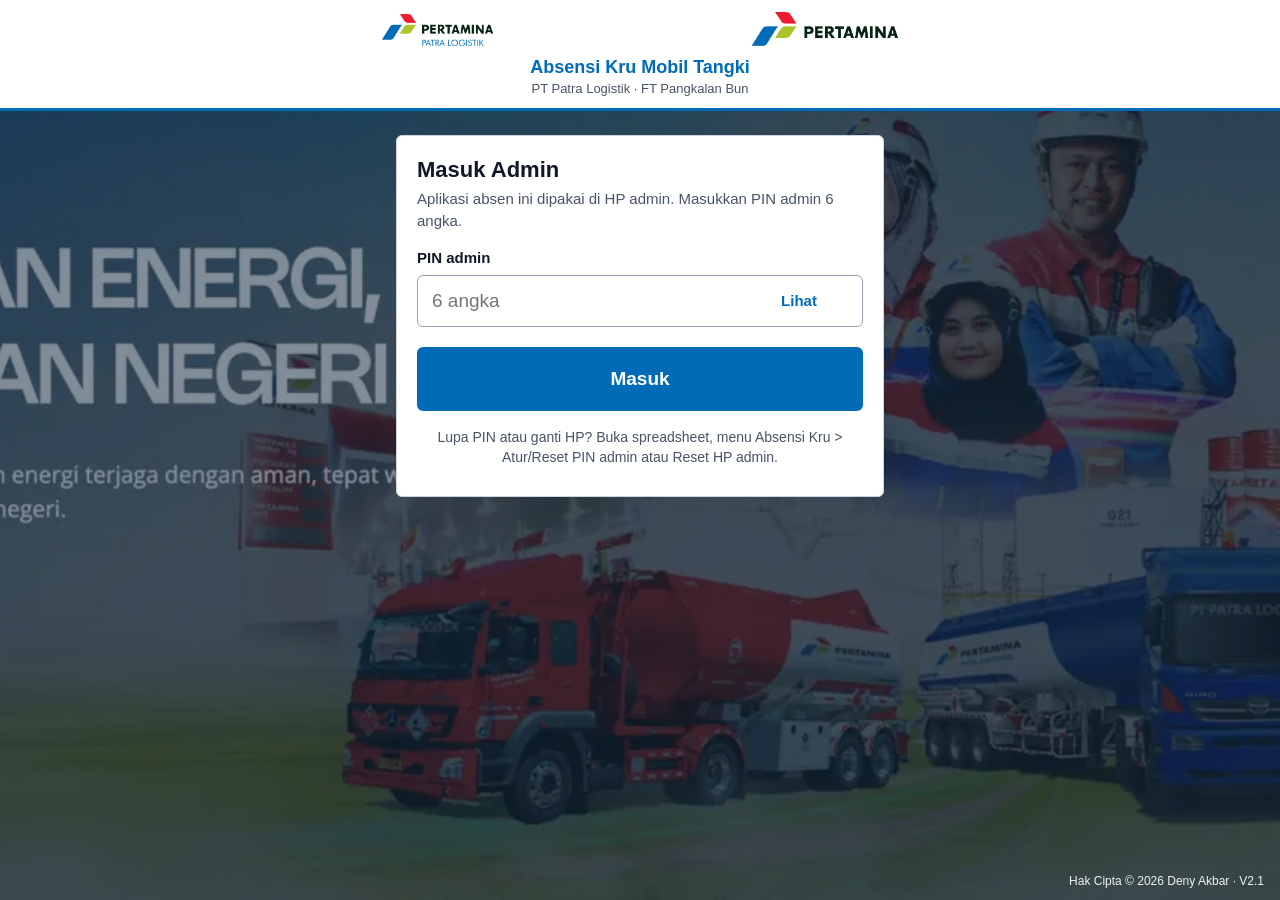
==== commit 24130c03: "Versi V2.1: halaman utama dan nomor versi" ====
--- a/index.html
+++ b/index.html
@@ -2,7 +2,7 @@
 <!--
   Absensi Kru Mobil Tangki
   Hak Cipta (c) 2026 Deny Akbar
-  Versi V2.0
+  Versi V2.1
 -->
 <html lang="id">
 <head>
@@ -77,7 +77,7 @@
         <button type="button" class="pilih-saring" data-saring="karyawan" aria-pressed="false">Karyawan</button>
       </div>
       <ul id="daftar-kru" class="daftar-kru"></ul>
-      <p class="bantuan">AMT (supir dan kernet) cukup absen masuk. Karyawan absen masuk dan pulang.
+      <p class="bantuan">AMT 1 dan AMT 2 cukup absen masuk. Karyawan absen masuk dan pulang.
         Izin, sakit, atau cuti dicatat admin lewat spreadsheet.</p>
       <div class="tautan-bawah">
         <button type="button" id="btn-segarkan" class="tombol-tautan">Muat ulang daftar</button>
@@ -92,7 +92,7 @@
 
   </main>
 
-  <footer id="kaki" class="kaki">Hak Cipta © 2026 Deny Akbar · V2.0</footer>
+  <footer id="kaki" class="kaki">Hak Cipta © 2026 Deny Akbar · V2.1</footer>
 
   <!-- Tombol Kembali/Lanjut yang tetap di bawah layar saat absen -->
   <div id="bar-aksi" class="bar-aksi" hidden>
--- a/css/app.css
+++ b/css/app.css
@@ -1,7 +1,7 @@
 /*
  * Absensi Kru Mobil Tangki
  * Hak Cipta (c) 2026 Deny Akbar
- * Versi V2.0
+ * Versi V2.1
  *
  * Tampilan aplikasi kru: dibuat untuk HP murah, tombol besar, teks jelas, kontras tinggi.
  * Jarak antarelemen memakai kelipatan 4 px. Warna hijau dan merah hanya untuk status.
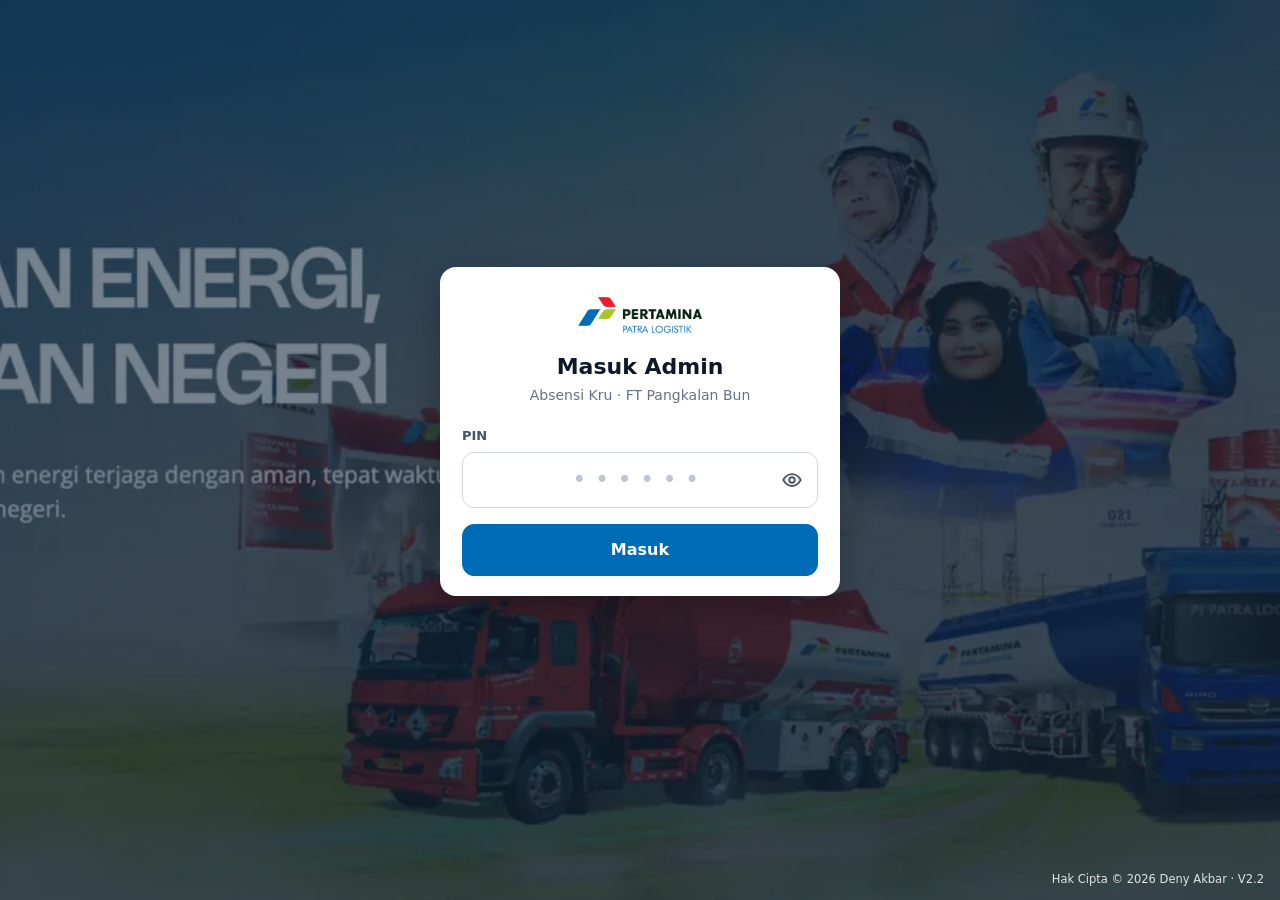
==== commit 96161988: "Versi V2.2: halaman utama dan nomor versi" ====
--- a/index.html
+++ b/index.html
@@ -2,7 +2,7 @@
 <!--
   Absensi Kru Mobil Tangki
   Hak Cipta (c) 2026 Deny Akbar
-  Versi V2.1
+  Versi V2.2
 -->
 <html lang="id">
 <head>
@@ -22,79 +22,74 @@
   <link rel="stylesheet" href="css/app.css">
 </head>
 <body>
-  <header class="kepala">
-    <div class="logo-baris">
-      <img class="logo" src="assets/logo-patra-logistik.png" alt="Logo Patra Logistik">
-      <img class="logo" src="assets/logo-pertamina.png" alt="Logo Pertamina">
+  <header id="appbar" class="appbar">
+    <img class="appbar-logo logo" src="assets/logo-patra-logistik.png" alt="Patra Logistik">
+    <div class="appbar-judul">
+      <div class="appbar-nama">Absensi Kru</div>
+      <div class="appbar-sub">FT Pangkalan Bun</div>
     </div>
-    <div class="nama-aplikasi">Absensi Kru Mobil Tangki</div>
-    <div class="nama-pt">PT Patra Logistik · FT Pangkalan Bun</div>
+    <div id="appbar-aksi" class="appbar-aksi" hidden>
+      <button type="button" id="btn-segarkan" class="ikon-btn" data-ikon="muat" aria-label="Muat ulang daftar" title="Muat ulang daftar"></button>
+      <button type="button" id="btn-keluar" class="ikon-btn" data-ikon="keluar" aria-label="Keluar" title="Keluar"></button>
+    </div>
   </header>
 
   <button type="button" id="pita" class="pita" hidden></button>
 
   <main>
-    <!-- Login -->
+    <!-- Masuk admin -->
     <section id="v-login" hidden>
-      <div class="panel-masuk">
-      <h1>Masuk Admin</h1>
-      <p class="sub">Aplikasi absen ini dipakai di HP admin. Masukkan PIN admin 6 angka.</p>
-      <form id="form-login" autocomplete="on" novalidate>
-        <label for="in-pin">PIN admin</label>
-        <div class="input-pin">
-          <input id="in-pin" name="password" type="password" inputmode="numeric" pattern="[0-9]*" maxlength="6"
-            autocomplete="current-password" placeholder="6 angka">
-          <button type="button" id="btn-lihat-pin" class="lihat" aria-controls="in-pin" aria-pressed="false">Lihat</button>
-        </div>
-        <div id="pesan-login" class="kotak-pesan merah" role="alert" hidden></div>
-        <button type="submit" id="btn-masuk" class="tombol besar" style="margin-top:20px">Masuk</button>
-      </form>
-      <div id="info-ios" class="kotak-pesan biasa" hidden>
-        Di iPhone: pasang dulu aplikasi ke Layar Utama lewat tombol Bagikan di Safari, lalu buka dari ikon
-        Absensi Kru dan masuk dari sana. Akun admin terkunci di tempat Anda pertama kali masuk.
-      </div>
-      <button type="button" id="btn-pasang" class="tombol kedua" style="margin-top:12px" hidden>Pasang Aplikasi di HP</button>
-      <p class="bantuan">Lupa PIN atau ganti HP? Buka spreadsheet, menu Absensi Kru &gt; Atur/Reset PIN admin atau Reset HP admin.</p>
+      <div class="masuk">
+        <img class="masuk-logo logo" src="assets/logo-patra-logistik.png" alt="Patra Logistik">
+        <h1 class="masuk-judul">Masuk Admin</h1>
+        <p class="masuk-sub">Absensi Kru · FT Pangkalan Bun</p>
+        <form id="form-login" autocomplete="on" novalidate>
+          <label for="in-pin" class="label">PIN</label>
+          <div class="input-pin">
+            <input id="in-pin" name="password" type="password" inputmode="numeric" pattern="[0-9]*" maxlength="6"
+              autocomplete="current-password" placeholder="••••••">
+            <button type="button" id="btn-lihat-pin" class="ikon-btn lihat" data-ikon="mata" aria-controls="in-pin"
+              aria-pressed="false" aria-label="Tampilkan PIN"></button>
+          </div>
+          <div id="pesan-login" class="pesan-galat" role="alert" hidden></div>
+          <button type="submit" id="btn-masuk" class="tombol">Masuk</button>
+        </form>
+        <button type="button" id="btn-pasang" class="tombol-teks" hidden>Pasang aplikasi</button>
       </div>
     </section>
 
-    <!-- Beranda -->
+    <!-- Daftar nama -->
     <section id="v-beranda" hidden>
-      <div class="kartu ringkas-hari">
-        <div class="status-kepala">
-          <span>Absen hari ini</span>
-          <span id="tgl-hari"></span>
+      <div class="ringkas">
+        <div class="ringkas-atas">
+          <span id="tgl-hari" class="ringkas-tgl"></span>
+          <span id="info-lokasi" class="gps"></span>
         </div>
-        <div id="hitung-hadir" class="hitung-hadir"></div>
-        <div id="info-lokasi" class="info-lokasi">Mencari lokasi...</div>
+        <div class="ringkas-angka"><span id="hitung-hadir" class="angka"></span><span class="ringkas-label">hadir</span></div>
+        <div class="progres" aria-hidden="true"><span id="progres-hadir"></span></div>
       </div>
-      <label for="cari" class="label-cari">Cari nama atau nopol</label>
-      <input id="cari" type="search" class="input-cari" placeholder="Ketik nama atau nopol" autocomplete="off"
-        autocapitalize="characters" spellcheck="false" enterkeyhint="search">
-      <div class="saring" role="group" aria-label="Saring daftar nama">
+      <div class="cari">
+        <span class="cari-ikon" data-ikon="cari" aria-hidden="true"></span>
+        <input id="cari" type="search" class="input-cari" placeholder="Cari nama atau nopol" aria-label="Cari nama atau nopol"
+          autocomplete="off" autocapitalize="characters" spellcheck="false" enterkeyhint="search">
+      </div>
+      <div class="segmen" role="group" aria-label="Saring daftar">
         <button type="button" class="pilih-saring" data-saring="semua" aria-pressed="true">Semua</button>
         <button type="button" class="pilih-saring" data-saring="amt" aria-pressed="false">AMT</button>
         <button type="button" class="pilih-saring" data-saring="karyawan" aria-pressed="false">Karyawan</button>
       </div>
-      <ul id="daftar-kru" class="daftar-kru"></ul>
-      <p class="bantuan">AMT 1 dan AMT 2 cukup absen masuk. Karyawan absen masuk dan pulang.
-        Izin, sakit, atau cuti dicatat admin lewat spreadsheet.</p>
-      <div class="tautan-bawah">
-        <button type="button" id="btn-segarkan" class="tombol-tautan">Muat ulang daftar</button>
-        <button type="button" id="btn-keluar" class="tombol-tautan">Keluar</button>
-      </div>
+      <ul id="daftar-kru" class="daftar"></ul>
     </section>
 
-    <!-- Alur absen -->
+    <!-- Absen satu orang -->
     <section id="v-alur" hidden>
       <div id="isi-alur"></div>
     </section>
-
   </main>
 
-  <footer id="kaki" class="kaki">Hak Cipta © 2026 Deny Akbar · V2.1</footer>
+  <footer id="kaki" class="kaki">Hak Cipta © 2026 Deny Akbar · V2.2</footer>
 
-  <!-- Tombol Kembali/Lanjut yang tetap di bawah layar saat absen -->
+  <!-- Tombol yang tetap di bawah layar saat absen -->
   <div id="bar-aksi" class="bar-aksi" hidden>
     <div id="bar-isi" class="bar-isi"></div>
   </div>
@@ -102,12 +97,18 @@
   <!-- Kamera layar penuh -->
   <div id="kamera" class="kamera" hidden>
     <video id="kamera-video" playsinline muted autoplay></video>
-    <div id="kamera-bingkai" class="bingkai"></div>
-    <div id="kamera-pesan" class="kamera-pesan"></div>
+    <div id="kamera-bingkai" class="kamera-oval" aria-hidden="true"></div>
+    <div class="kamera-atas">
+      <span id="kamera-nama" class="kamera-nama"></span>
+      <button type="button" id="kamera-batal" class="ikon-btn terang" data-ikon="tutup" aria-label="Tutup kamera"></button>
+    </div>
+    <div id="kamera-pesan" class="kamera-pesan" role="status"></div>
     <div class="kamera-bawah">
-      <button type="button" id="kamera-batal" class="tombol kedua">Batal</button>
-      <button type="button" id="kamera-jepret" class="tombol jepret">Ambil Foto</button>
-      <button type="button" id="kamera-senter" class="tombol kedua" hidden>Senter</button>
+      <span class="kamera-sisi"></span>
+      <button type="button" id="kamera-jepret" class="rana" aria-label="Ambil foto"></button>
+      <span class="kamera-sisi">
+        <button type="button" id="kamera-senter" class="ikon-btn terang" data-ikon="senter" aria-label="Senter" aria-pressed="false" hidden></button>
+      </span>
     </div>
   </div>
 
--- a/css/app.css
+++ b/css/app.css
@@ -1,33 +1,32 @@
 /*
  * Absensi Kru Mobil Tangki
  * Hak Cipta (c) 2026 Deny Akbar
- * Versi V2.1
+ * Versi V2.2
  *
- * Tampilan aplikasi kru: dibuat untuk HP murah, tombol besar, teks jelas, kontras tinggi.
- * Jarak antarelemen memakai kelipatan 4 px. Warna hijau dan merah hanya untuk status.
+ * Tampilan aplikasi absen di HP admin. Jarak memakai kelipatan 4 px.
+ * Hijau dan merah hanya dipakai untuk status.
  */
 
 :root {
   color-scheme: light;
-  --biru: #006CB8;          /* warna utama dari logo, bisa diganti di config.js (WARNA_UTAMA) */
+  --biru: #006CB8;          /* warna utama, bisa diganti di config.js (WARNA_UTAMA) */
   --biru-tekan: #00518A;
-  --biru-muda: #E0EDF7;
+  --biru-muda: #E6F0F8;
   --teks: #101828;
   --teks-2: #475467;
   --teks-3: #667085;
-  --garis: #D0D5DD;
-  --garis-lembut: #EAECF0;
-  --garis-input: #98A2B3;
-  --latar: #FFFFFF;
-  --latar-2: #F2F4F7;
+  --garis: #E4E7EC;
+  --garis-kuat: #D0D5DD;
+  --latar: #F4F6F8;
+  --putih: #FFFFFF;
   --hijau: #067647;
   --hijau-latar: #ECFDF3;
-  --hijau-garis: #ABEFC6;
   --merah: #B42318;
   --merah-latar: #FEF3F2;
-  --merah-garis: #FECDCA;
-  --sudut: 6px;
-  --sudut-kecil: 4px;
+  --kuning: #B54708;
+  --sudut: 12px;
+  --sudut-kecil: 8px;
+  --bayang: 0 1px 2px rgba(16, 24, 40, 0.05);
   --cepat: 120ms;
 }
 
@@ -39,55 +38,83 @@
   margin: 0;
   background: var(--latar);
   color: var(--teks);
-  font-family: Roboto, Arial, "Helvetica Neue", Helvetica, sans-serif;
-  font-size: 17px;
+  font-family: Roboto, "Segoe UI", system-ui, -apple-system, "Helvetica Neue", Arial, sans-serif;
+  font-size: 16px;
   line-height: 1.45;
   min-height: 100vh;
   min-height: 100dvh;
   display: flex;
   flex-direction: column;
+  -webkit-tap-highlight-color: transparent;
 }
 body.ada-bar { padding-bottom: calc(80px + env(safe-area-inset-bottom)); }
 
-button, input, textarea, select { font: inherit; color: inherit; }
+button, input { font: inherit; color: inherit; }
+button { cursor: pointer; }
 
 [hidden] { display: none !important; }
 
 .angka { font-variant-numeric: tabular-nums; }
 
-/* ---------- Kepala ---------- */
-.kepala {
-  padding: 10px 16px 10px;
-  border-bottom: 3px solid var(--biru);
-  text-align: center;
-  background: var(--latar);
-}
-.logo-baris {
-  display: flex;
-  justify-content: space-between;
-  align-items: center;
-  gap: 12px;
-  max-width: 520px;
-  margin: 0 auto 6px;
-  min-height: 40px;
-}
-.logo-baris img, .logo-kosong {
-  height: 36px;
-  max-width: 42%;
-  object-fit: contain;
-}
+.ikon {
+  width: 22px;
+  height: 22px;
+  fill: none;
+  stroke: currentColor;
+  stroke-width: 2;
+  stroke-linecap: round;
+  stroke-linejoin: round;
+  flex-shrink: 0;
+}
+
+.ikon-btn {
+  display: inline-flex;
+  align-items: center;
+  justify-content: center;
+  width: 40px;
+  height: 40px;
+  padding: 0;
+  border: 0;
+  border-radius: 10px;
+  background: transparent;
+  color: var(--teks-2);
+  transition: background-color var(--cepat);
+}
+.ikon-btn:active { background: var(--latar); }
+.ikon-btn.berputar .ikon { animation: putar 0.8s linear infinite; }
+@keyframes putar { to { transform: rotate(360deg); } }
+
+:focus-visible { outline: 3px solid var(--biru); outline-offset: 2px; }
+
+/* ---------- Bar atas ---------- */
+.appbar {
+  position: sticky;
+  top: 0;
+  z-index: 30;
+  display: flex;
+  align-items: center;
+  gap: 10px;
+  padding: calc(8px + env(safe-area-inset-top)) 12px 8px 16px;
+  background: var(--putih);
+  border-bottom: 1px solid var(--garis);
+}
+.appbar-logo { height: 30px; width: auto; display: block; }
+.appbar-judul { flex: 1; min-width: 0; padding-left: 10px; border-left: 1px solid var(--garis); }
+.appbar-nama { font-size: 16px; font-weight: 700; line-height: 1.2; }
+.appbar-sub { font-size: 12.5px; color: var(--teks-3); line-height: 1.3; }
+.appbar-aksi { display: flex; gap: 2px; }
 .logo-kosong {
-  width: 104px;
-  border: 1px dashed var(--garis-input);
-  border-radius: var(--sudut-kecil);
+  height: 30px;
+  min-width: 60px;
+  padding: 0 8px;
+  border: 1px dashed var(--garis-kuat);
+  border-radius: 6px;
   color: var(--teks-3);
-  font-size: 12px;
-  display: flex;
+  font-size: 11px;
+  display: inline-flex;
   align-items: center;
   justify-content: center;
 }
-.nama-aplikasi { font-size: 18px; font-weight: 700; color: var(--biru); line-height: 1.25; }
-.nama-pt { font-size: 13px; color: var(--teks-2); margin-top: 1px; }
 
 /* ---------- Pita pemberitahuan ---------- */
 .pita {
@@ -95,378 +122,443 @@
   width: 100%;
   border: 0;
   border-bottom: 1px solid var(--garis);
-  padding: 12px 16px;
-  font-size: 15px;
-  font-weight: 700;
+  padding: 10px 16px;
+  font-size: 14px;
+  font-weight: 600;
   line-height: 1.35;
   text-align: center;
-  background: var(--latar-2);
-  color: var(--teks);
-  cursor: pointer;
-  transition: background-color var(--cepat);
-}
+  background: var(--putih);
+  color: var(--teks-2);
+}
+.pita.kirim { background: var(--biru-muda); color: var(--biru); border-bottom-color: var(--biru-muda); }
 .pita.versi { background: var(--biru); color: #fff; border-bottom-color: var(--biru); }
-.pita.merah { background: var(--merah-latar); color: var(--merah); border-bottom-color: var(--merah-garis); }
+.pita.merah { background: var(--merah-latar); color: var(--merah); border-bottom-color: #FECDCA; }
 
 /* ---------- Isi halaman ---------- */
 main {
   flex: 1;
   width: 100%;
-  max-width: 520px;
+  max-width: 560px;
   margin: 0 auto;
-  padding: 20px 16px 16px;
-}
-h1 { font-size: 22px; line-height: 1.25; margin: 0 0 4px; }
-.sub { font-size: 15px; color: var(--teks-2); margin: 0 0 16px; }
-h2 { font-size: 18px; line-height: 1.3; margin: 24px 0 8px; }
-p { margin: 8px 0; }
-.kecil { font-size: 14px; color: var(--teks-2); }
-.tengah { text-align: center; }
-
-/* ---------- Formulir ---------- */
-label { display: block; font-size: 15px; font-weight: 700; margin: 16px 0 6px; }
-form > label:first-child, .kartu > label:first-child { margin-top: 0; }
-input[type=text], input[type=password], input[type=tel], input[type=number], input[type=date], input[type=search], textarea {
-  width: 100%;
-  min-height: 52px;
-  padding: 10px 14px;
-  font-size: 19px;
-  border: 1px solid var(--garis-input);
-  border-radius: var(--sudut);
-  background: #fff;
-  transition: border-color var(--cepat);
-}
-input[type=date] { font-size: 17px; }
-textarea { min-height: 96px; font-size: 17px; resize: vertical; }
-input:focus, textarea:focus { outline: 3px solid var(--biru-muda); border-color: var(--biru); }
-
-.input-pin { position: relative; }
-.input-pin input { padding-right: 132px; }
-.input-pin input:not(:placeholder-shown) { letter-spacing: 0.15em; }
-.input-pin .lihat {
-  position: absolute;
-  top: 4px;
-  right: 4px;
-  bottom: 4px;
-  min-width: 120px;
-  border: 0;
-  border-radius: var(--sudut-kecil);
-  background: transparent;
-  color: var(--biru);
-  font-size: 15px;
-  font-weight: 700;
-  cursor: pointer;
-  transition: background-color var(--cepat);
-}
-.input-pin .lihat:active { background: var(--biru-muda); }
+  padding: 16px 16px 20px;
+}
 
 /* ---------- Tombol ---------- */
 .tombol {
-  display: block;
-  width: 100%;
-  min-height: 56px;
+  display: flex;
+  align-items: center;
+  justify-content: center;
+  gap: 8px;
+  width: 100%;
+  min-height: 52px;
   padding: 12px 16px;
-  border-radius: var(--sudut);
-  border: 2px solid var(--biru);
+  border: 1px solid var(--biru);
+  border-radius: var(--sudut);
   background: var(--biru);
   color: #fff;
-  font-size: 18px;
-  font-weight: 700;
+  font-size: 16px;
+  font-weight: 600;
   line-height: 1.25;
   text-align: center;
-  cursor: pointer;
-  -webkit-tap-highlight-color: transparent;
-  transition: background-color var(--cepat), border-color var(--cepat), color var(--cepat);
+  transition: background-color var(--cepat), border-color var(--cepat);
 }
 .tombol:active { background: var(--biru-tekan); border-color: var(--biru-tekan); }
-.tombol.kedua { background: #fff; color: var(--biru); }
-.tombol.kedua:active { background: var(--biru-muda); }
-.tombol.besar { min-height: 64px; font-size: 19px; }
+.tombol.kedua { background: var(--putih); color: var(--teks); border-color: var(--garis-kuat); }
+.tombol.kedua:active { background: var(--latar); }
+.tombol.besar { min-height: 56px; font-size: 17px; }
 .tombol.nonaktif, .tombol:disabled {
-  background: var(--latar-2);
+  background: var(--garis);
   border-color: var(--garis);
   color: var(--teks-3);
   cursor: default;
 }
-.tombol + .tombol { margin-top: 12px; }
-.tombol-tautan {
-  display: inline-flex;
-  align-items: center;
-  min-height: 44px;
-  padding: 0 8px;
+.tombol-teks {
+  display: block;
+  margin: 12px auto 0;
+  padding: 8px 12px;
   border: 0;
   background: none;
   color: var(--biru);
+  font-size: 14px;
+  font-weight: 600;
+}
+
+/* ---------- Masuk ---------- */
+body.halaman-masuk {
+  background-color: #0B2A44;
+  background-image: linear-gradient(rgba(6, 28, 50, 0.55), rgba(6, 28, 50, 0.55)), url(../assets/wallpaper.webp);
+  background-size: cover;
+  background-position: 72% 40%;
+  background-repeat: no-repeat;
+}
+body.halaman-masuk main { display: flex; align-items: center; padding-top: calc(24px + env(safe-area-inset-top)); }
+body.halaman-masuk #v-login { width: 100%; }
+body.halaman-masuk .kaki { color: rgba(255, 255, 255, 0.85); }
+.masuk {
+  width: 100%;
+  max-width: 400px;
+  margin: 0 auto;
+  padding: 28px 22px 20px;
+  background: var(--putih);
+  border-radius: 16px;
+  box-shadow: 0 12px 32px rgba(0, 0, 0, 0.28);
+}
+.masuk-logo { display: block; height: 40px; width: auto; margin: 0 auto 18px; }
+.masuk .logo-kosong { display: flex; width: 120px; height: 40px; margin: 0 auto 18px; }
+.masuk-judul { margin: 0; font-size: 22px; line-height: 1.25; text-align: center; }
+.masuk-sub { margin: 4px 0 22px; font-size: 14px; color: var(--teks-3); text-align: center; }
+.label { display: block; margin: 0 0 6px; font-size: 13px; font-weight: 600; color: var(--teks-2); }
+.input-pin { position: relative; }
+.input-pin input {
+  width: 100%;
+  height: 56px;
+  padding: 0 52px;
+  border: 1px solid var(--garis-kuat);
+  border-radius: var(--sudut);
+  background: var(--putih);
+  font-size: 24px;
+  letter-spacing: 0.35em;
+  text-align: center;
+  font-variant-numeric: tabular-nums;
+  transition: border-color var(--cepat);
+}
+.input-pin input::placeholder { color: #C0C6D0; }
+.input-pin input:focus { outline: 3px solid var(--biru-muda); border-color: var(--biru); }
+.input-pin .lihat { position: absolute; top: 8px; right: 6px; }
+.pesan-galat {
+  margin-top: 12px;
+  padding: 10px 12px;
+  border-radius: var(--sudut-kecil);
+  background: var(--merah-latar);
+  color: var(--merah);
+  font-size: 14px;
+  font-weight: 500;
+}
+.pesan-galat.biasa { background: var(--latar); color: var(--teks-2); }
+#btn-masuk { margin-top: 16px; }
+
+/* ---------- Ringkasan hari ini ---------- */
+.ringkas {
+  padding: 14px 16px 16px;
+  background: var(--putih);
+  border: 1px solid var(--garis);
+  border-radius: var(--sudut);
+  box-shadow: var(--bayang);
+}
+.ringkas-atas { display: flex; justify-content: space-between; align-items: center; gap: 8px; font-size: 13px; color: var(--teks-2); }
+.ringkas-angka { display: flex; align-items: baseline; gap: 6px; margin-top: 4px; }
+#hitung-hadir { font-size: 30px; font-weight: 700; line-height: 1.2; letter-spacing: -0.01em; }
+.ringkas-label { font-size: 15px; color: var(--teks-2); }
+.progres { height: 6px; margin-top: 10px; border-radius: 999px; background: var(--latar); overflow: hidden; }
+.progres span { display: block; width: 0; height: 100%; border-radius: 999px; background: var(--biru); transition: width 300ms ease; }
+
+/* Status GPS: titik berwarna dan teks pendek */
+.gps { display: inline-flex; align-items: center; gap: 6px; font-size: 13px; font-weight: 600; color: var(--teks-3); white-space: nowrap; }
+.gps::before { content: ""; width: 8px; height: 8px; border-radius: 50%; background: currentColor; }
+.gps.ok { color: var(--hijau); }
+.gps.tunggu { color: var(--kuning); }
+.gps.galat { color: var(--merah); white-space: normal; }
+
+/* ---------- Pencarian dan saringan ---------- */
+.cari { position: relative; margin-top: 12px; }
+.cari-ikon { position: absolute; left: 14px; top: 50%; transform: translateY(-50%); display: flex; color: var(--teks-3); pointer-events: none; }
+.cari-ikon .ikon { width: 20px; height: 20px; }
+.input-cari {
+  width: 100%;
+  height: 48px;
+  padding: 0 14px 0 44px;
+  border: 1px solid var(--garis-kuat);
+  border-radius: var(--sudut);
+  background: var(--putih);
   font-size: 16px;
+  -webkit-appearance: none;
+  appearance: none;
+  transition: border-color var(--cepat);
+}
+.input-cari::placeholder { color: var(--teks-3); }
+.input-cari:focus { outline: 3px solid var(--biru-muda); border-color: var(--biru); }
+
+.segmen {
+  display: grid;
+  grid-template-columns: 1fr 1fr 1fr;
+  gap: 4px;
+  margin: 12px 0;
+  padding: 4px;
+  border-radius: var(--sudut);
+  background: #E9ECF0;
+}
+.pilih-saring {
+  min-height: 38px;
+  padding: 6px 8px;
+  border: 0;
+  border-radius: 9px;
+  background: transparent;
+  color: var(--teks-2);
+  font-size: 14px;
+  font-weight: 600;
+  transition: background-color var(--cepat), color var(--cepat);
+}
+.pilih-saring[aria-pressed="true"] { background: var(--putih); color: var(--teks); box-shadow: 0 1px 2px rgba(16, 24, 40, 0.12); }
+
+/* ---------- Daftar nama ---------- */
+.daftar {
+  list-style: none;
+  margin: 0;
+  padding: 0;
+  background: var(--putih);
+  border: 1px solid var(--garis);
+  border-radius: var(--sudut);
+  overflow: hidden;
+}
+.daftar li + li { border-top: 1px solid var(--garis); }
+.daftar .kosong { padding: 28px 16px; color: var(--teks-3); font-size: 14px; text-align: center; }
+.item-kru {
+  display: flex;
+  align-items: center;
+  gap: 12px;
+  width: 100%;
+  min-height: 64px;
+  padding: 10px 14px;
+  border: 0;
+  background: var(--putih);
+  text-align: left;
+  transition: background-color var(--cepat);
+}
+.item-kru:active { background: var(--latar); }
+.item-kru:focus-visible { outline-offset: -3px; }
+.avatar {
+  display: flex;
+  align-items: center;
+  justify-content: center;
+  width: 40px;
+  height: 40px;
+  border-radius: 50%;
+  background: var(--biru-muda);
+  color: var(--biru);
+  font-size: 14px;
   font-weight: 700;
-  text-decoration: underline;
-  text-underline-offset: 3px;
-  cursor: pointer;
-}
-.baris-tombol { display: flex; gap: 12px; margin-top: 16px; }
-.baris-tombol .tombol { margin-top: 0; }
-
-.tombol:focus-visible,
-.tombol-tautan:focus-visible,
-.pita:focus-visible,
-.lihat:focus-visible {
-  outline: 3px solid var(--biru);
-  outline-offset: 2px;
-}
-
-/* Tombol utama di beranda: judul besar dan keterangan singkat */
-
-/* ---------- Kartu ---------- */
-.kartu {
-  border: 1px solid var(--garis);
-  border-radius: var(--sudut);
-  padding: 16px;
-  margin-bottom: 12px;
-  background: #fff;
-}
-
-/* Data kru */
-.profil .nama { font-size: 20px; font-weight: 700; line-height: 1.25; }
-.profil .jabatan { font-size: 15px; color: var(--teks-2); margin-top: 2px; }
-
-/* Status hari ini */
-.status { border-left: 6px solid var(--teks-3); }
-.status.hijau { border-left-color: var(--hijau); }
-.status.merah { border-left-color: var(--merah); }
-.status.biru { border-left-color: var(--biru); }
-.status-kepala { display: flex; justify-content: space-between; gap: 8px; font-size: 14px; color: var(--teks-2); }
-.status-utama { font-size: 23px; font-weight: 700; line-height: 1.25; margin: 6px 0 4px; }
-.status-rinci { font-size: 15px; color: var(--teks-2); margin-top: 4px; }
-.deret-chip { display: flex; flex-wrap: wrap; gap: 6px; margin: 6px 0 4px; }
+  letter-spacing: 0.02em;
+  flex-shrink: 0;
+}
+.avatar.besar { width: 48px; height: 48px; font-size: 16px; }
+.item-teks { flex: 1; min-width: 0; display: flex; flex-direction: column; }
+.item-nama { font-size: 15.5px; font-weight: 600; line-height: 1.3; overflow-wrap: anywhere; }
+.item-sub { font-size: 13px; color: var(--teks-3); line-height: 1.3; margin-top: 2px; white-space: nowrap; overflow: hidden; text-overflow: ellipsis; }
 
 /* Label status */
 .chip {
   display: inline-block;
-  padding: 3px 10px;
-  border-radius: var(--sudut-kecil);
-  border: 1px solid var(--garis);
-  background: var(--latar-2);
-  color: var(--teks-2);
-  font-size: 14px;
-  font-weight: 700;
+  padding: 4px 10px;
+  border-radius: 999px;
+  background: var(--latar);
+  color: var(--teks-3);
+  font-size: 12.5px;
+  font-weight: 600;
   line-height: 1.3;
   white-space: nowrap;
-}
-.chip.hijau { background: var(--hijau-latar); color: var(--hijau); border-color: var(--hijau-garis); }
-.chip.merah { background: var(--merah-latar); color: var(--merah); border-color: var(--merah-garis); }
-.chip.biru { background: var(--biru-muda); color: var(--biru); border-color: var(--biru-muda); }
-
-/* Baris label dan nilai */
-.data-baris {
-  display: flex;
-  justify-content: space-between;
-  align-items: baseline;
+  flex-shrink: 0;
+  font-variant-numeric: tabular-nums;
+}
+.chip.hijau { background: var(--hijau-latar); color: var(--hijau); }
+.chip.merah { background: var(--merah-latar); color: var(--merah); }
+.chip.biru { background: var(--biru-muda); color: var(--biru); }
+
+/* ---------- Layar absen satu orang ---------- */
+.alur-atas { display: flex; align-items: center; gap: 4px; margin: -4px 0 12px -8px; }
+.alur-judul { font-size: 18px; font-weight: 700; }
+.orang {
+  display: flex;
+  align-items: center;
   gap: 12px;
-  padding: 8px 0;
-  border-top: 1px solid var(--garis-lembut);
-}
-.data-baris:first-child { border-top: 0; padding-top: 0; }
-.data-baris span:first-child { color: var(--teks-2); font-size: 15px; flex-shrink: 0; }
-.data-baris span:last-child { font-weight: 700; text-align: right; }
-
-.teks-hijau { color: var(--hijau); }
-.teks-merah { color: var(--merah); }
-
-.kotak-pesan { border-radius: var(--sudut); padding: 12px 14px; margin: 12px 0; font-weight: 700; line-height: 1.4; }
-.kotak-pesan.merah { background: var(--merah-latar); color: var(--merah); border: 1px solid var(--merah-garis); }
-.kotak-pesan.hijau { background: var(--hijau-latar); color: var(--hijau); border: 1px solid var(--hijau-garis); }
-.kotak-pesan.biasa { background: var(--latar-2); color: var(--teks); border: 1px solid var(--garis); font-weight: 400; }
-
-/* ---------- Langkah absen ---------- */
-
-.angka-besar { font-size: 30px; font-weight: 700; letter-spacing: 0.5px; }
-.foto-hasil { width: 100%; border-radius: var(--sudut); border: 1px solid var(--garis); display: block; margin: 12px 0; }
-.deret-foto { display: flex; gap: 8px; margin-top: 12px; }
-.foto-kecil { width: 96px; height: 96px; object-fit: cover; border-radius: var(--sudut-kecil); border: 1px solid var(--garis); }
-
-/* Tombol Kembali/Lanjut yang tetap di bawah layar */
+  padding: 14px;
+  background: var(--putih);
+  border: 1px solid var(--garis);
+  border-radius: var(--sudut);
+  box-shadow: var(--bayang);
+}
+.orang-teks { flex: 1; min-width: 0; }
+.orang-nama { font-size: 17px; font-weight: 700; line-height: 1.3; overflow-wrap: anywhere; }
+.orang-sub { font-size: 13.5px; color: var(--teks-3); margin-top: 2px; }
+.alur-gps { margin: 16px 2px 12px; }
+.foto-hasil { display: block; width: 100%; margin-top: 14px; border-radius: var(--sudut); border: 1px solid var(--garis); background: #000; }
+.info {
+  display: flex;
+  align-items: center;
+  gap: 10px;
+  margin-top: 14px;
+  padding: 14px;
+  border-radius: var(--sudut);
+  background: var(--putih);
+  border: 1px solid var(--garis);
+  font-size: 15px;
+  font-weight: 600;
+}
+.info .ikon { color: var(--hijau); }
+.sukses { padding: 28px 8px 8px; text-align: center; }
+.sukses-ikon {
+  display: flex;
+  align-items: center;
+  justify-content: center;
+  width: 72px;
+  height: 72px;
+  margin: 0 auto 14px;
+  border-radius: 50%;
+  background: var(--hijau-latar);
+  color: var(--hijau);
+}
+.sukses-ikon .ikon { width: 38px; height: 38px; stroke-width: 2.5; }
+.sukses-judul { font-size: 20px; font-weight: 700; }
+.sukses-rinci { margin-top: 4px; font-size: 15px; color: var(--teks-2); }
+.sukses-foto { display: block; width: 104px; height: 104px; margin: 18px auto 0; object-fit: cover; border-radius: var(--sudut); border: 1px solid var(--garis); }
+.mundur { max-width: 140px; height: 3px; margin: 22px auto 0; border-radius: 999px; background: var(--garis); overflow: hidden; }
+.mundur span { display: block; height: 100%; background: var(--biru); animation: mundur 1.6s linear forwards; }
+@keyframes mundur { from { width: 100%; } to { width: 0; } }
+
+/* Tombol yang tetap di bawah layar */
 .bar-aksi {
   position: fixed;
   left: 0;
   right: 0;
   bottom: 0;
   z-index: 20;
-  background: #fff;
+  background: var(--putih);
   border-top: 1px solid var(--garis);
   padding: 12px 16px calc(12px + env(safe-area-inset-bottom));
 }
-.bar-isi { max-width: 520px; margin: 0 auto; display: flex; gap: 12px; }
-.bar-isi .tombol { margin: 0; flex: 2; }
+.bar-isi { max-width: 560px; margin: 0 auto; display: flex; gap: 10px; }
+.bar-isi .tombol { flex: 2; }
 .bar-isi .tombol.kedua { flex: 1; }
 
-/* ---------- Halaman masuk dengan wallpaper ---------- */
-body.halaman-masuk {
-  background-color: #0B2A44;
-  background-image: linear-gradient(rgba(6, 28, 50, 0.5), rgba(6, 28, 50, 0.5)), url(../assets/wallpaper.webp);
-  background-size: cover;
-  background-position: 72% 40%;
-  background-repeat: no-repeat;
-}
-body.halaman-masuk main { padding-top: 24px; }
-body.halaman-masuk .kaki { color: rgba(255, 255, 255, 0.92); }
-.panel-masuk {
-  background: #fff;
-  border: 1px solid var(--garis);
-  border-radius: var(--sudut);
-  padding: 20px;
-}
-
-/* ---------- Daftar data yang tersimpan di HP ---------- */
-.baris-judul { display: flex; justify-content: space-between; align-items: baseline; gap: 8px; margin-bottom: 4px; }
-
 /* ---------- Kamera ---------- */
-.kamera {
-  position: fixed;
-  inset: 0;
-  background: #000;
-  z-index: 50;
-  display: flex;
-  flex-direction: column;
-}
-.kamera video { flex: 1; width: 100%; min-height: 0; object-fit: cover; background: #000; }
-.kamera .bingkai {
+.kamera { position: fixed; inset: 0; z-index: 50; background: #000; overflow: hidden; }
+.kamera video { position: absolute; inset: 0; width: 100%; height: 100%; object-fit: cover; background: #000; }
+.kamera-oval {
   position: absolute;
-  left: 8%;
-  right: 8%;
-  top: 9%;
-  bottom: 24%;
-  border: 3px dashed rgba(255, 255, 255, 0.9);
-  border-radius: 8px;
+  left: 50%;
+  top: 44%;
+  width: min(68vw, 300px);
+  aspect-ratio: 3 / 4;
+  transform: translate(-50%, -50%);
+  border: 2px solid rgba(255, 255, 255, 0.9);
+  border-radius: 50%;
+  box-shadow: 0 0 0 9999px rgba(0, 0, 0, 0.35);
   pointer-events: none;
-  display: flex;
-  align-items: flex-start;
-  justify-content: center;
-}
-.kamera .bingkai.kotak { left: 15%; right: 15%; top: 20%; bottom: auto; aspect-ratio: 1 / 1; }
-.kamera .bingkai span {
-  margin-top: -2px;
-  background: rgba(0, 0, 0, 0.72);
+}
+.kamera-atas {
+  position: absolute;
+  top: 0;
+  left: 0;
+  right: 0;
+  display: flex;
+  align-items: center;
+  justify-content: space-between;
+  gap: 12px;
+  padding: calc(12px + env(safe-area-inset-top)) 12px 0 16px;
+}
+.kamera-nama {
+  min-width: 0;
+  padding: 6px 12px;
+  border-radius: 999px;
+  background: rgba(0, 0, 0, 0.5);
   color: #fff;
-  font-size: 16px;
+  font-size: 15px;
   font-weight: 700;
-  padding: 6px 10px;
-  border-radius: 0 0 6px 6px;
-  text-align: center;
-}
-.kamera-bawah {
-  display: flex;
-  gap: 12px;
-  padding: 12px 16px;
-  padding-bottom: calc(12px + env(safe-area-inset-bottom));
-  background: #000;
-}
-.kamera-bawah .tombol { margin: 0; }
-.kamera-bawah .jepret { flex: 2; min-height: 64px; font-size: 20px; }
-.kamera-bawah .tombol.kedua { flex: 1; background: #fff; }
+  white-space: nowrap;
+  overflow: hidden;
+  text-overflow: ellipsis;
+}
+.kamera-nama:empty { visibility: hidden; }
+.ikon-btn.terang { width: 44px; height: 44px; border-radius: 50%; background: rgba(0, 0, 0, 0.5); color: #fff; }
+.ikon-btn.terang:active { background: rgba(0, 0, 0, 0.7); }
+.ikon-btn.terang[aria-pressed="true"] { background: #fff; color: #000; }
 .kamera-pesan {
   position: absolute;
-  left: 12px;
-  right: 12px;
-  top: calc(12px + env(safe-area-inset-top));
+  left: 50%;
+  bottom: calc(124px + env(safe-area-inset-bottom));
+  transform: translateX(-50%);
+  max-width: calc(100% - 32px);
+  padding: 8px 14px;
+  border-radius: 10px;
+  background: rgba(0, 0, 0, 0.6);
   color: #fff;
-  background: rgba(0, 0, 0, 0.72);
-  border-radius: 6px;
-  padding: 8px 10px;
-  font-size: 15px;
+  font-size: 14px;
+  font-weight: 600;
   text-align: center;
 }
 .kamera-pesan:empty { display: none; }
+.kamera-bawah {
+  position: absolute;
+  left: 0;
+  right: 0;
+  bottom: 0;
+  display: grid;
+  grid-template-columns: 1fr auto 1fr;
+  align-items: center;
+  justify-items: center;
+  padding: 16px 24px calc(28px + env(safe-area-inset-bottom));
+}
+.kamera-sisi { display: flex; justify-content: center; width: 100%; }
+.rana {
+  position: relative;
+  width: 76px;
+  height: 76px;
+  padding: 0;
+  border: 4px solid #fff;
+  border-radius: 50%;
+  background: transparent;
+}
+.rana::after {
+  content: "";
+  position: absolute;
+  inset: 5px;
+  border-radius: 50%;
+  background: #fff;
+  transition: transform var(--cepat);
+}
+.rana:active::after { transform: scale(0.9); }
+.rana:disabled { opacity: 0.45; cursor: default; }
 
 /* ---------- Dialog ---------- */
 .lapisan {
   position: fixed;
   inset: 0;
-  background: rgba(16, 24, 40, 0.6);
   z-index: 60;
   display: flex;
   align-items: center;
   justify-content: center;
   padding: 16px;
+  background: rgba(16, 24, 40, 0.55);
 }
 .dialog {
-  background: #fff;
-  border-radius: var(--sudut);
-  width: 100%;
-  max-width: 440px;
-  max-height: 88vh;
+  width: 100%;
+  max-width: 420px;
+  max-height: 85vh;
   overflow-y: auto;
   padding: 20px;
-  border: 1px solid var(--garis);
-}
-.dialog .kartu { margin: 12px 0 0; }
-.dialog h2 { margin: 0 0 8px; font-size: 20px; }
-.dialog .isi { font-size: 17px; white-space: pre-line; }
-
-/* ---------- Tautan bawah ---------- */
-.tautan-bawah { display: flex; justify-content: center; align-items: center; gap: 24px; margin-top: 20px; }
-.bantuan { font-size: 14px; color: var(--teks-2); text-align: center; margin-top: 16px; }
+  border-radius: 16px;
+  background: var(--putih);
+  box-shadow: 0 12px 32px rgba(16, 24, 40, 0.2);
+}
+.dialog h2 { margin: 0 0 6px; font-size: 18px; line-height: 1.3; }
+.dialog .isi { font-size: 15px; color: var(--teks-2); white-space: pre-line; }
+.baris-tombol { display: flex; gap: 10px; margin-top: 18px; }
+.baris-tombol .tombol { flex: 1; min-height: 48px; }
+.dialog .item-antrian { padding: 12px 0; border-top: 1px solid var(--garis); }
+.dialog .item-antrian:first-of-type { margin-top: 8px; }
+.baris-judul { display: flex; justify-content: space-between; align-items: center; gap: 8px; font-size: 15px; font-weight: 600; }
+.kecil { margin-top: 2px; font-size: 13px; color: var(--teks-3); }
+.teks-merah { margin: 6px 0 0; font-size: 14px; color: var(--merah); }
+.item-antrian .tombol { margin-top: 10px; min-height: 44px; }
 
 /* ---------- Hak cipta di pojok kanan bawah ---------- */
 .kaki {
+  padding: 12px 16px calc(12px + env(safe-area-inset-bottom));
   text-align: right;
-  font-size: 12px;
+  font-size: 11.5px;
   color: var(--teks-3);
-  padding: 12px 16px calc(10px + env(safe-area-inset-bottom));
-}
-body.ada-bar .kaki { padding-bottom: 10px; }
+}
+body.ada-bar .kaki { padding-bottom: 12px; }
 
 @media (prefers-reduced-motion: reduce) {
-  * { transition: none !important; }
-}
-
-/* ---------- Daftar nama di HP admin ---------- */
-.ringkas-hari .hitung-hadir { font-size: 20px; font-weight: 700; line-height: 1.3; margin-top: 6px; }
-.info-lokasi { font-size: 14px; line-height: 1.4; margin-top: 8px; padding-top: 8px; border-top: 1px solid var(--garis-lembut); }
-.info-lokasi.ok { color: var(--hijau); }
-.info-lokasi.tunggu { color: var(--teks-2); }
-.label-cari { margin-top: 4px; }
-.input-cari { -webkit-appearance: none; appearance: none; }
-.saring { display: grid; grid-template-columns: 1fr 1fr 1fr; gap: 8px; margin: 12px 0; }
-.pilih-saring {
-  min-height: 44px;
-  padding: 6px 8px;
-  border: 1px solid var(--garis-input);
-  border-radius: var(--sudut);
-  background: #fff;
-  color: var(--teks);
-  font-size: 16px;
-  font-weight: 700;
-  cursor: pointer;
-  -webkit-tap-highlight-color: transparent;
-  transition: background-color var(--cepat), border-color var(--cepat), color var(--cepat);
-}
-.pilih-saring[aria-pressed="true"] { background: var(--biru); border-color: var(--biru); color: #fff; }
-.pilih-saring:focus-visible { outline: 3px solid var(--biru); outline-offset: 2px; }
-
-.daftar-kru { list-style: none; margin: 0; padding: 0; border-top: 1px solid var(--garis); }
-.daftar-kru li { border-bottom: 1px solid var(--garis); }
-.daftar-kru .kosong { padding: 20px 4px; color: var(--teks-2); text-align: center; }
-.item-kru {
-  display: flex;
-  align-items: center;
-  justify-content: space-between;
-  gap: 12px;
-  width: 100%;
-  min-height: 64px;
-  padding: 10px 4px;
-  border: 0;
-  background: #fff;
-  color: var(--teks);
-  text-align: left;
-  font: inherit;
-  cursor: pointer;
-  -webkit-tap-highlight-color: transparent;
-  transition: background-color var(--cepat);
-}
-.item-kru:active { background: var(--biru-muda); }
-.item-kru:focus-visible { outline: 3px solid var(--biru); outline-offset: -3px; }
-.item-teks { display: flex; flex-direction: column; min-width: 0; }
-.item-nama { font-size: 17px; font-weight: 700; line-height: 1.3; overflow-wrap: anywhere; }
-.item-sub { font-size: 14px; color: var(--teks-2); line-height: 1.3; margin-top: 2px; }
-.item-kru .chip { flex-shrink: 0; }
-.chip.biru { background: var(--biru-muda); color: var(--biru); border-color: var(--biru-muda); }
+  * { transition: none !important; animation: none !important; }
+}
